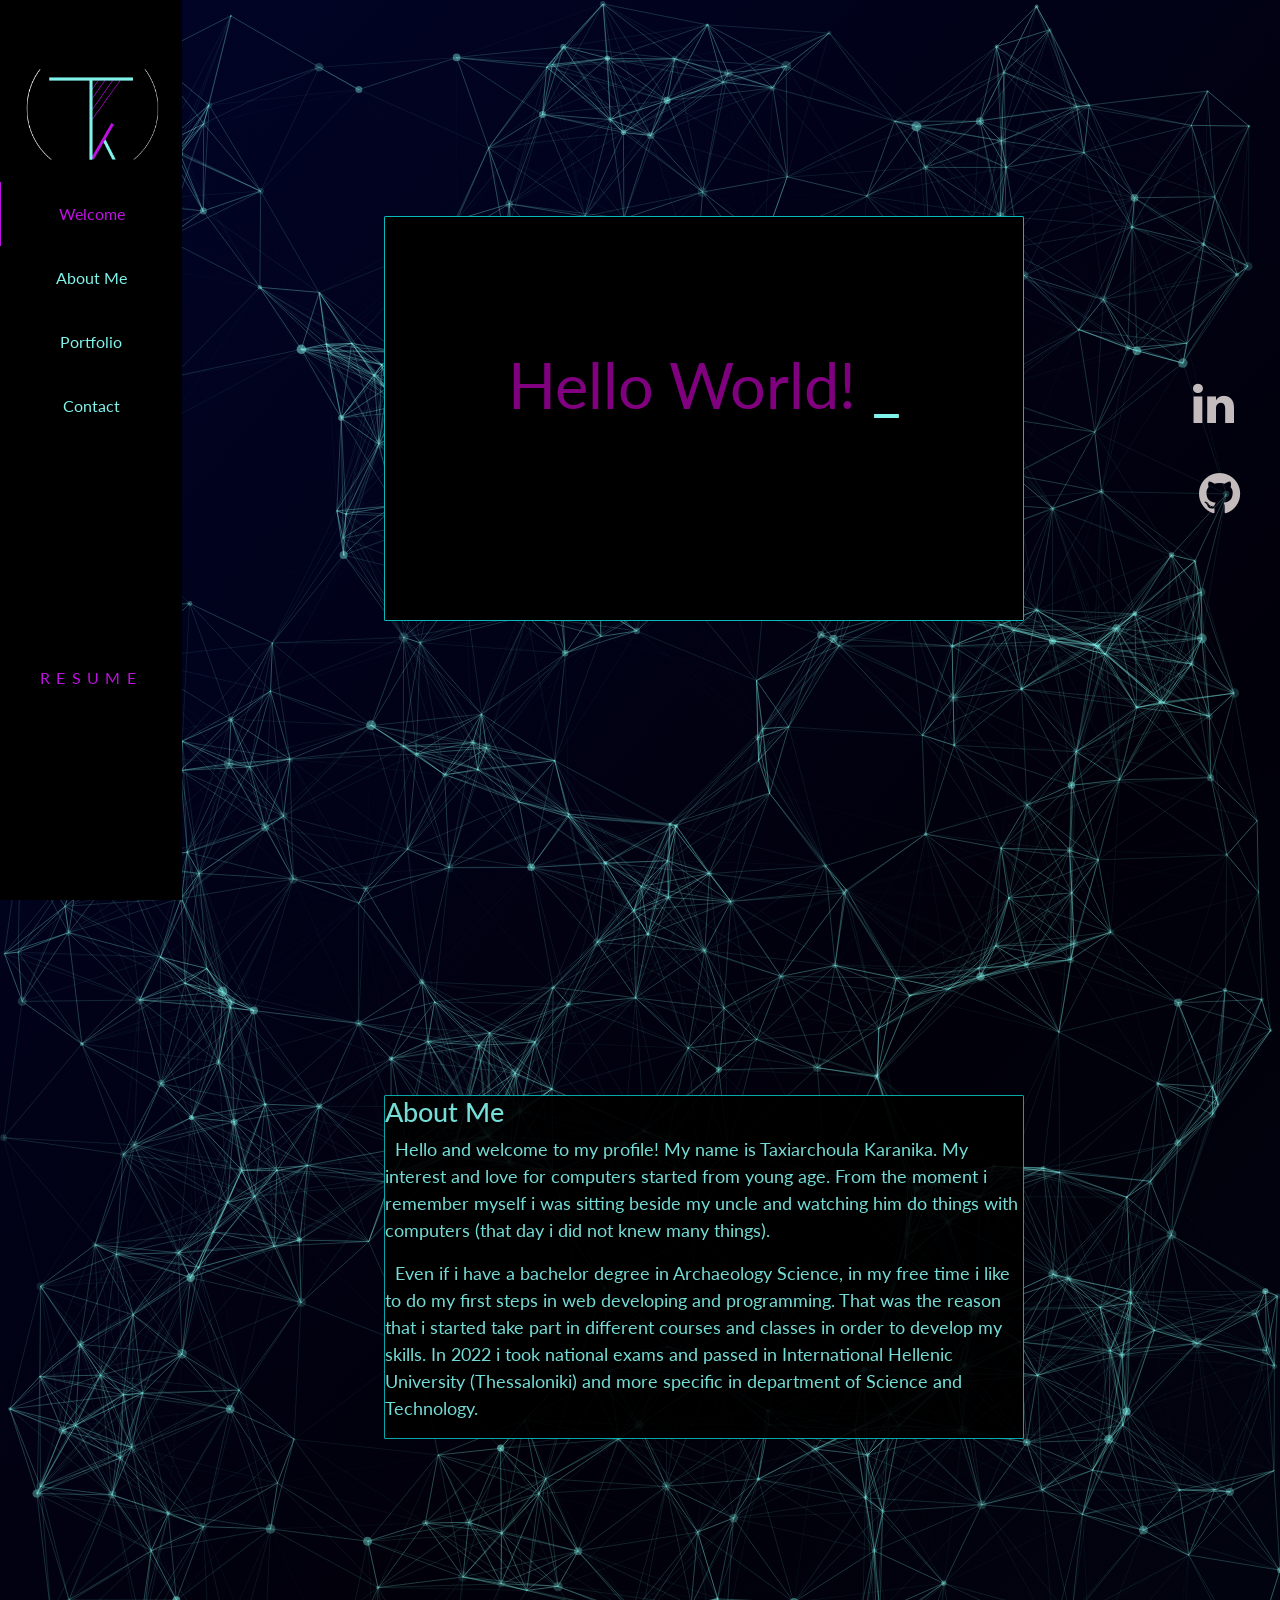
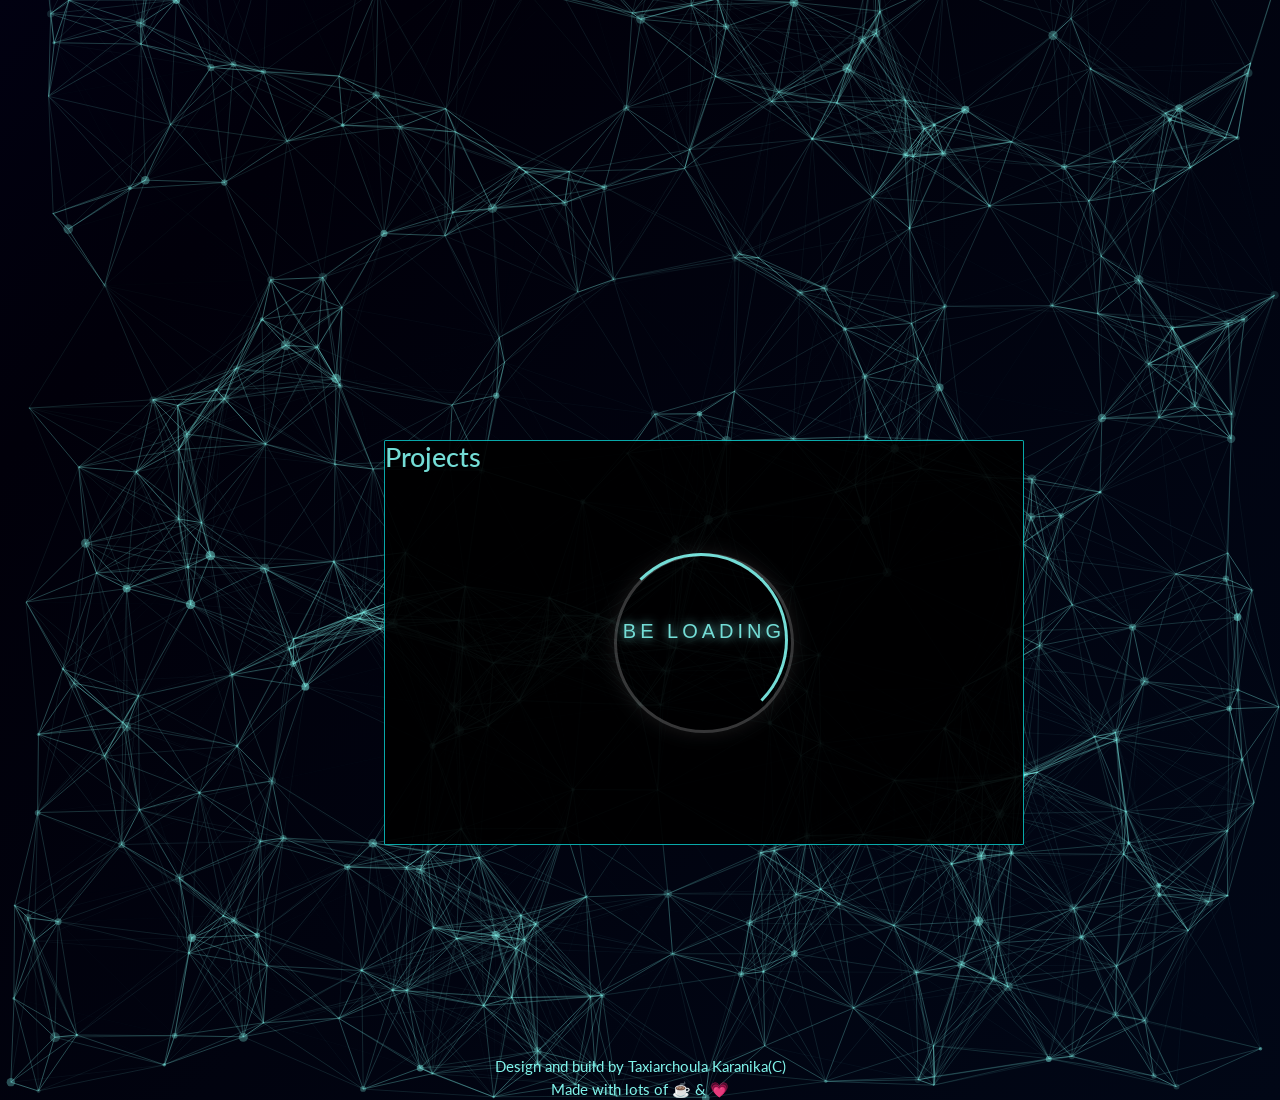
==== index.html @ 93b318d2 "Add files via upload" ====
<!DOCTYPE html>
<html lang="en">
<head>
    <meta charset='utf-8'>
    <meta http-equiv='X-UA-Compatible' content='IE=edge'><!--supporting old legacy browsers -->
    <meta name="description" content="Taxiarchoula Karanika Personal Portofolio">
    <meta name="keywords" content="HTML,CSS,JavaScript">
    <meta name="author" content="Taxiarchoula Karanika">
    <meta name='viewport' content='width=device-width, initial-scale=1, user-scalable=no, shrink-to-fit=no '>

    	<!----======== CSS ======== -->
	<link rel="stylesheet" href="assets/style/main.css" />
	<link rel="stylesheet" href="assets/style/sidebar.css" />
    <link rel="stylesheet" href="assets/style/content.css" />
	<link rel="stylesheet" href="https://cdnjs.cloudflare.com/ajax/libs/font-awesome/4.7.0/css/font-awesome.min.css">

	<!----======== Bootstrap CSS ======== -->
	<link href="https://cdn.jsdelivr.net/npm/bootstrap@5.2.1/dist/css/bootstrap.min.css" rel="stylesheet" integrity="sha384-iYQeCzEYFbKjA/T2uDLTpkwGzCiq6soy8tYaI1GyVh/UjpbCx/TYkiZhlZB6+fzT" crossorigin="anonymous">
    	
	<!----======== jquery ======== -->
	<script src="https://ajax.googleapis.com/ajax/libs/jquery/3.6.0/jquery.min.js"></script>

    <!-- Google fonts-->
    <link href="https://fonts.googleapis.com/css2?family=Lato&display=swap" rel="stylesheet" type="text/css" />
	<!--title -->
	<title>Taxiarchoula Karanika</title>

	<!--logo_favicon -->
	<link rel="shortcut icon" type="image/png" href="images/logo.png" >
	
</head>
<body>
		<!--CSS Spinner-->
            <!--animation bg-->
            <div class="background">
                    <script src="assets\js\pattern.js"></script>
                    <div id="particle-js"></div>
                    <div class="app">
                        <div class="menu-toggle">
                            <div class="hamburger">
                                <span></span>
                            </div>
                        </div>
                    
                        <aside class="sidebar">
                            <a class="navbar-brand" href="#intro" id="logo"><img src="images/logo.png" alt="site-logo" style="width: 150px;"/></a>
                            <a class="navbar-brand" href="#intro" id="mobile_logo"><img src="images/logo.png" alt="site-logo" style="width: 100px;"/></a>

                            <nav class="menu">
                                <a href="#intro" class="menu-item active">Welcome</a>
                                <a href="#AboutMe" class="menu-item">About Me</a>
                                <a href="#Projects" class="menu-item">Portfolio</a>
                                <a href="mailto:taxiarxoula1@yahoo.gr?Subject=Hello" target="_top" class="menu-item">Contact</a>
                                <a  href="https://taxiarchoula.github.io/resume/" class="nav-item-btn" " target="_blank">Resume</a>
                                <!-- social links_mobile -->
                                <div class="section_icons_mobile">
                                    <ul>
                                        <li><a href="https://www.linkedin.com/in/taxiarchoula-karanika"  class="fa fa-linkedin fa_custom fa-2x" target="_blank"></a></li>
                                        <li><a href="https://github.com/Taxiarchoula"  class="fa fa-github fa_custom fa-2x" target="_blank" ></a></li>
                                    </ul>
                                </div>
                    
                            </nav>
                        
                        </aside>
                         <!-- social links -->
                         <div class="section_icons">
                            <ul>
                                <li><a href="https://www.linkedin.com/in/taxiarchoula-karanika"  class="fa fa-linkedin fa_custom fa-2x" target="_blank"></a></li>
                                <li><a href="https://github.com/Taxiarchoula"  class="fa fa-github fa_custom fa-2x" target="_blank" ></a></li>
                            </ul>
                        </div>
                       <!--Button_Back to top-->
                       <button type="button" class="btn btn-floating btn-sm" id="btn-back-to-top" style="color: #BD11E0; background-color: black;">
                            <i class="fa fa-arrow-up"></i>
                        </button>

                    <!-- content -->
                    <main class="content">
                        <div class="flex-container">

                            <!--section Intro-->
                            <section id="intro">
                                    <div class="fixed-center reveal">
                                        <div class='console-container' style="font-size: 7vh; position: relative; top: 30%;">
                                            <span id='text'></span>
                                            <div class='console-underscore' id='console'>&#95;</div>
                                        </div>
                                    </div>
                            </section>

                            <!--section AboutMe-->
                            <section id="AboutMe">
                                    <div class="fixed-center_about_me reveal">
                                        <div class="d-flex h2 text-center" style="color: #80F4EB; font-size: 3vh;"> About Me </div>
                                        <p class="text-justify d-flex" style="position: relative; top: 5%; font-size: 2vh;">&nbsp; Hello and welcome to my profile! My name is Taxiarchoula Karanika.  My interest and love for computers started from young age. From the moment i remember myself i was sitting beside my uncle and watching him do things with computers (that day i did not knew many things).</p> 								
                                        <p class="text-justify d-flex" style="position: relative; top: 10%; font-size: 2vh;">&nbsp;   Even if i have a bachelor degree in Archaeology Science, in my free time i like to do my first steps in web developing and programming. That was the reason that i started take part in different courses and classes in order to develop my skills. 
                                        In 2022 i took national exams and passed in International Hellenic University (Thessaloniki) and more specific in department of Science and Technology. </p>    
                                    </div>
                            </section>

                            <!--section Projects-->
                            <section id="Projects">
                                    <div class="fixed-center_projects reveal">
                                        <div class="d-flex h2 text-center" style="color: #80F4EB; font-size: 3vh;" >Projects</div>
                                            <div class="ring">Be loading</div>
                                    </div>
                            </section>
                    
                            <!-- footer -->
                            <footer class="text-center  "style="color: #80F4EB; position: absolute; bottom: 0%; left: 0%; right: 0%; font-size: 15px; z-index: 9999; " >

                                <!-- Copyright -->
                                    <p class="p-0 mb-0 ">Design and build by Taxiarchoula Karanika(C)</p>
                                    <p class="p-0 mb-0 ">Made with lots of &#9749; & &#128151;</p>
                                     
                            </footer>
                        </div>
                    </main>
            </div>
		<!--Scripts -->
		<script src="https://cdn.jsdelivr.net/npm/bootstrap@5.2.1/dist/js/bootstrap.bundle.min.js" integrity="sha384-u1OknCvxWvY5kfmNBILK2hRnQC3Pr17a+RTT6rIHI7NnikvbZlHgTPOOmMi466C8" crossorigin="anonymous"></script>
		<script type="text/javascript" src="assets\js\particles.min.js"></script>
		<script type="text/javascript" src="assets\js\customBg.js"></script>
		<script type="text/javascript" src="assets\js\preloader.js"></script>
        <script type="text/javascript" src="assets\js\hamburger_menu.js"></script>
        <script type="text/javascript" src="assets\js\text_intro.js"></script>
        <script type="text/javascript" src="assets\js\btn_back_to_top.js"></script>
        <script type="text/javascript" src="assets\js\reveal.js"></script>

</body>
</html>
---- assets/style/main.css ----
@import url("https://fonts.googleapis.com/css2?family=Lato&display=swap");
* {
	margin: 0;
	padding: 0;
	box-sizing: border-box;
	font-family: 'Lato', sans-serif;
  scroll-behavior: smooth;

}
/* background */
.background {
    background: linear-gradient(132deg, #010429, #01000a, #010716);
    animation: Gradient 15s ease infinite;
    position: absolute;
    height: 300%;
    width: 100%;
    overflow: hidden;
    padding:0;
    margin:0px;
  }
@keyframes Gradient {
    0% {
      background-position: 0% 50%;
    }
    50% {
      background-position: 100% 50%;
    }
    100% {
      background-position: 0% 50%;
    }
  }

/* ---- particles.js canva ---- */
canvas{
    position: absolute;
    top: 0px;
    left: 0;
    right: 0;
    bottom: 0px;
    height: 10vh;
    width: 100vh;
}

/* ---- particles.js container ---- */

#particles-js{
    position: absolute;
    width: 100vw;
    height: 100vh;
  }

/* ---- Site preloader---- */
.spinner-wrapper {
    position: absolute;
    background-color: black;
    height: 200px;
    width: 100px;
    z-index: 99999;
  }

  .flex-container {
    display: flex;
    flex-wrap: wrap;
  }
---- assets/style/sidebar.css ----
.app {
	display: flex;
	min-height: 200vh;
}

.menu-toggle {
	display: none;
	position: fixed;
	top: 2rem;
	right: 2rem;
	width: 60px;
	height: 60px;
	border-radius: 99px;
	background-color: #000000;
	cursor: pointer;
	z-index: 99999;
}

.hamburger {
	position: relative;
	top: calc(50% - 2px);
	left: 50%;
	transform: translate(-50%, -50%);
	width: 30px;
}

.hamburger > span,
.hamburger > span::before,
.hamburger > span::after {
  display: block;
  position: absolute;
  width: 100%;
  height: 4px;
  border-radius: 99px;
  background-color: #80F4EB;
  transition-duration: .25s;
}

.hamburger > span::before {
  content: '';
  top: -8px;
}
.hamburger > span::after {
  content: '';
  top: 8px;
}
.menu-toggle.is-active .hamburger > span {
  transform: rotate(45deg);
}
.menu-toggle.is-active .hamburger > span::before {
  top: 0;
  transform: rotate(0deg);
}
.menu-toggle.is-active .hamburger > span::after {
  top: 0;
  transform: rotate(90deg);
}

.sidebar {
	flex: 1 1 0;
	max-width: 300px;
	height: 100vh;
	position: fixed;
	padding: 2rem 1rem;
    z-index: 9999;
	background-color: #000000;
    text-align: center;
}

.sidebar .menu {
	margin: 0 -1rem;
}

.sidebar .menu .menu-item {
    line-height: 2em;
	display: block;
	padding: 1em;
	color: #80F4EB;
	text-decoration: none;
	transition: 0.2s linear;
}

.sidebar .menu .menu-item:hover{
    color: #BD11E0;

}
.sidebar .menu .menu-item.active {
	color: #BD11E0;
	border-left: 1px solid #BD11E0;
}

.nav-item-btn{
    position: relative;
    line-height: 30em;
    font-size: 1em;
    text-transform: uppercase;
    text-decoration: none;
    letter-spacing: 0.4em;
    color:  #BD11E0;
    border: 0px;
    transition: all ease-out 600ms;
    z-index: 99999;
  }
.nav-item-btn:hover{
    background-color: transparent;
    color: #80F4EB;
    transition: all 0.1s ease-out;
  }
  
.section_icons_mobile{
	display: none;
}

#mobile_logo{
	display: none;
}




@media (max-width: 1024px) {
	.sidebar {
		max-width: 270px;
		overflow: scroll;

	}
	.section_icons_mobile{
		display: none;
	}
	#mobile_logo{
		display: none;
	}
}

@media (max-width: 768px) {
	.menu-toggle {
		display: block;
	}
	.sidebar {
		position: fixed;
		top: 0;
		left: -300px;
		width: 60%;
		max-width: 300px;
		transition: 0.2s linear;
		overflow: scroll;

	}
	#mobile_logo{
		display: none;
	}

	.sidebar.is-active {
		left: 0;
	}
    .nav-item-btn{
		position: relative;
		line-height: 20em;
		font-size: 1em;
		text-transform: uppercase;
		text-decoration: none;
		letter-spacing: 0.4em;
		color:  #BD11E0;
		border: 0px;
		transition: all ease-out 600ms;
		z-index: 99999;
	  }
	.nav-item-btn:hover{
		background-color: transparent;
		color: #80F4EB;
		transition: all 0.1s ease-out;
	  }

	.section_icons_mobile{
		line-height: 0em;
		display: inline-block;
		align-items: center;
		position: relative;
		right: 5%;
	  }
	.section_icons_mobile ul{
			align-items: center;
			overflow: hidden;
			list-style: none;
			
	}
	.section_icons_mobile ul li{
			display: inline-block;
			margin: 10px 10px;
			font-size: 25px;
	}
	.fa_custom {
			color: #c4bcbc;
	}
		  
	.fa_custom:hover{
			color: #80F4EB;
	}
	.section_icons_mobile ul li a{
			text-decoration: none;
	}
	
}
@media (max-width: 300px) {
	.menu-toggle {
		display: block;
	}
	.sidebar {
		position: fixed;
		top: 0;
		height: 100vh;
		left: -300px;
		width: 50%;
		max-width: 300px;
		transition: 0.2s linear;
		overflow: scroll;
	}
	#logo {
		display: none;
	}
	#mobile_logo{
		display: block;
	}
	.sidebar.is-active {
		left: 0;
	}
    .nav-item-btn{
		position: relative;
		line-height: 20em;
		font-size: 0.8em;
		text-transform: uppercase;
		text-decoration: none;
		letter-spacing: 0.4em;
		color:  #BD11E0;
		border: 0px;
		transition: all ease-out 600ms;
		z-index: 99999;
	  }
	.nav-item-btn:hover{
		background-color: transparent;
		color: #80F4EB;
		transition: all 0.1s ease-out;
	  }

	.section_icons_mobile{
		line-height: 0em;
		display: inline-block;
		align-items: center;
		position: relative;
		right: 5%;
	  }
	.section_icons_mobile ul{
			align-items: center;
			overflow: hidden;
			list-style: none;
			
	}
	.section_icons_mobile ul li{
			display: inline-block;
			font-size: 15px;
	}
	.fa_custom {
			color: #c4bcbc;
	}
		  
	.fa_custom:hover{
			color: #80F4EB;
	}
	.section_icons_mobile ul li a{
			text-decoration: none;
	}

	
}
---- assets/style/content.css ----
/* CONTENT */
/*************************/
.content {
	flex: 1 1 0;
	padding: 5rem;
}

.content h1 {
	color: #80F4EB;
	font-size: 1.5rem;
	margin-bottom: 1rem;
}

.content p {
	color: #80F4EB;
}

@media (max-width: 1024px) {
	.content{
		padding: 10rem;
	}
}
@media (max-width: 768px) {
    .content {
		padding-top: 15rem;
		padding-left: 5rem;
	}
	
}
/* SECTION */
/*************************/
section {
	width: 50vw;
	height: 80vh;

}
@media (max-width: 500px) {
	section{
		width: 50vw;
		height: 70vh;
	}

}
/* ---- reveal-animation sections---- */
.reveal {
    position: relative;
    transform: translateY(150px);
    opacity: 0;
    transition: 2s all ease;
  }
  
.reveal.active {
    transform: translateY(0);
    opacity: 1;
}

/* SECTION-SOCIAL */
/*************************/
.ico-nav-menu {
	position: absolute;
	width: 10%;
	background: url('https://lh3.googleusercontent.com/13S2jhYYjo5lOwsA2fNIji5TMeeOPWF1tFe-WMi98XPHzEWEPgNS5aGoUQ3Csgq96jaUXr5Rr4g58KnkQUZh-_01atfxj_rHf0ML0apHfsm3w6y4AeTsmDsO734xaAmIQV21TvafhQ=s48-p-k') no-repeat;
	background-size: contain;
  }
  
  .section_icons{
	position: fixed;
	right: 0%;
	top: 30%;
	height: 40vh;
	display: flex;
	align-items: center;
  
  }
  .section_icons ul{
	overflow: hidden;
	padding: 0;
	margin: 0;
	list-style: none;
	
  }
  .section_icons ul li{
	margin: 40px 40px;
	font-size: 24px;
  }
  .section_icons ul li:first-child{
	margin-left: 28%;
  }
  .fa_custom {
	color: #c4bcbc;
  }
  
  .fa_custom:hover{
	color: #80F4EB;
  }
  .section_icons ul li a{
	text-decoration: none;
  }
@media (max-width: 768px) {
    .section_icons{
		display: none;
	}
	.img-fluid{
		display: none;
	}
  }

/* Styling intro */
/*************************/
.fixed-center{
		border-radius: 0.10em;
		border: solid 1px rgba(12, 248, 248, 0.751);
		background-color: transparent;
		background-color: #000000;
		opacity: .9;
		position: absolute;
		background-color: transparent;
		background-color: #000000;
		opacity: .9;
		width: 50%;
		max-width: 300vh;
		height:15%;
		max-height: 500%;
		left: 30%;
		top: 8%;
		animation-name: animate-pop;
  		animation-timing-function: cubic-bezier(.26,.53,.74,1.48);
	
}

@keyframes animate-pop {
	0% {
	  opacity: 0;
	  transform: scale(0.5, 0.5);
	}
		  
	100% {
	  opacity: 1;
	  transform: scale(1, 1);
	}
  }
.console-container {
		display:inline-block;
		text-align:center;
		display:block;
		position:absolute;
		color:#80F4EB;
		margin:auto;
		align-items: center;
}
.console-underscore {
		display:inline-block;
		position:relative;
		align-items: center;
}



/*************************/
/* Styling aboutme */
/*************************/
.fixed-center_about_me {
		border-radius: 0.10em;
		border: solid 1px rgba(12, 248, 248, 0.751);
		background-color: transparent;
		background-color: #000000;
		opacity: .9;
		position: absolute;
		background-color: transparent;
		background-color: #000000;
		opacity: .9;
		width: 50%;
		max-width: 300vh;
		height: 15%;
		max-height: 500%;
		left: 30%;
		top: 35%;
			
}	
@media (max-width: 1414px) {
	.fixed-center_about_me{
		height: fit-content;

	}
}
@media (max-width: 500px) {
	.fixed-center_about_me{
		top: 28%;

	}
}
/*************************/
/* Styling Projects */
/*************************/
.fixed-center_projects{
		border-radius: 0.10em;
		border: solid 1px rgba(12, 248, 248, 0.751);
		background-color: transparent;
		background-color: #000000;
		opacity: .9;
		position: absolute;
		background-color: transparent;
		background-color: #000000;
		opacity: .9;
		width: 50%;
		max-width: 300vh;
		height:15%;
		max-height: 500%;
		left: 30%;
		top: 70%;

}


/*styling loading*/
.ring
{
  position:relative;
  left:50%;
  top: 40%;
  transform:translate(-50%,-50%);
  width:180px;
  height:180px;
  background:transparent;
  border:3px solid #3c3c3c;
  border-radius:50%;
  text-align:center;
  line-height:150px;
  font-family:sans-serif;
  font-size:20px;
  color:#80F4EB;
  letter-spacing: 4px;
  text-transform:uppercase;
  text-shadow:0 0 10px #80F4EB;
  box-shadow:0 0 20px rgba(255,255,255,.1);

}
.ring:before
{
  content:'';
  position:absolute;
  top:-3px;
  left:-3px;
  width:100%;
  height:100%;
  border:3px solid transparent;
  border-top:3px solid #80F4EB;
  border-right:3px solid #80F4EB;
  border-radius:50%;
  animation:animateC 2s linear infinite;
}


@keyframes animateC
{
  0%
  {
    transform:rotate(0deg);
  }
  100%
  {
    transform:rotate(360deg);
  }
}
@keyframes animate
{
  0%
  {
    transform:rotate(45deg);
  }
  100%
  {
    transform:rotate(405deg);
  }
}
	
@media (max-width: 450px) {
	.ring{
		font-size: 2px;
		line-height: 40px;
		width: 100px;
		height: 100px;
	}

}
/*************************/
/* Styling button back to top */
/*************************/
#btn-back-to-top {
	position: fixed;
	z-index: 9999;
	bottom: 20px;
	right: 40px;
	border-radius: 100px;
	display: none;
  }
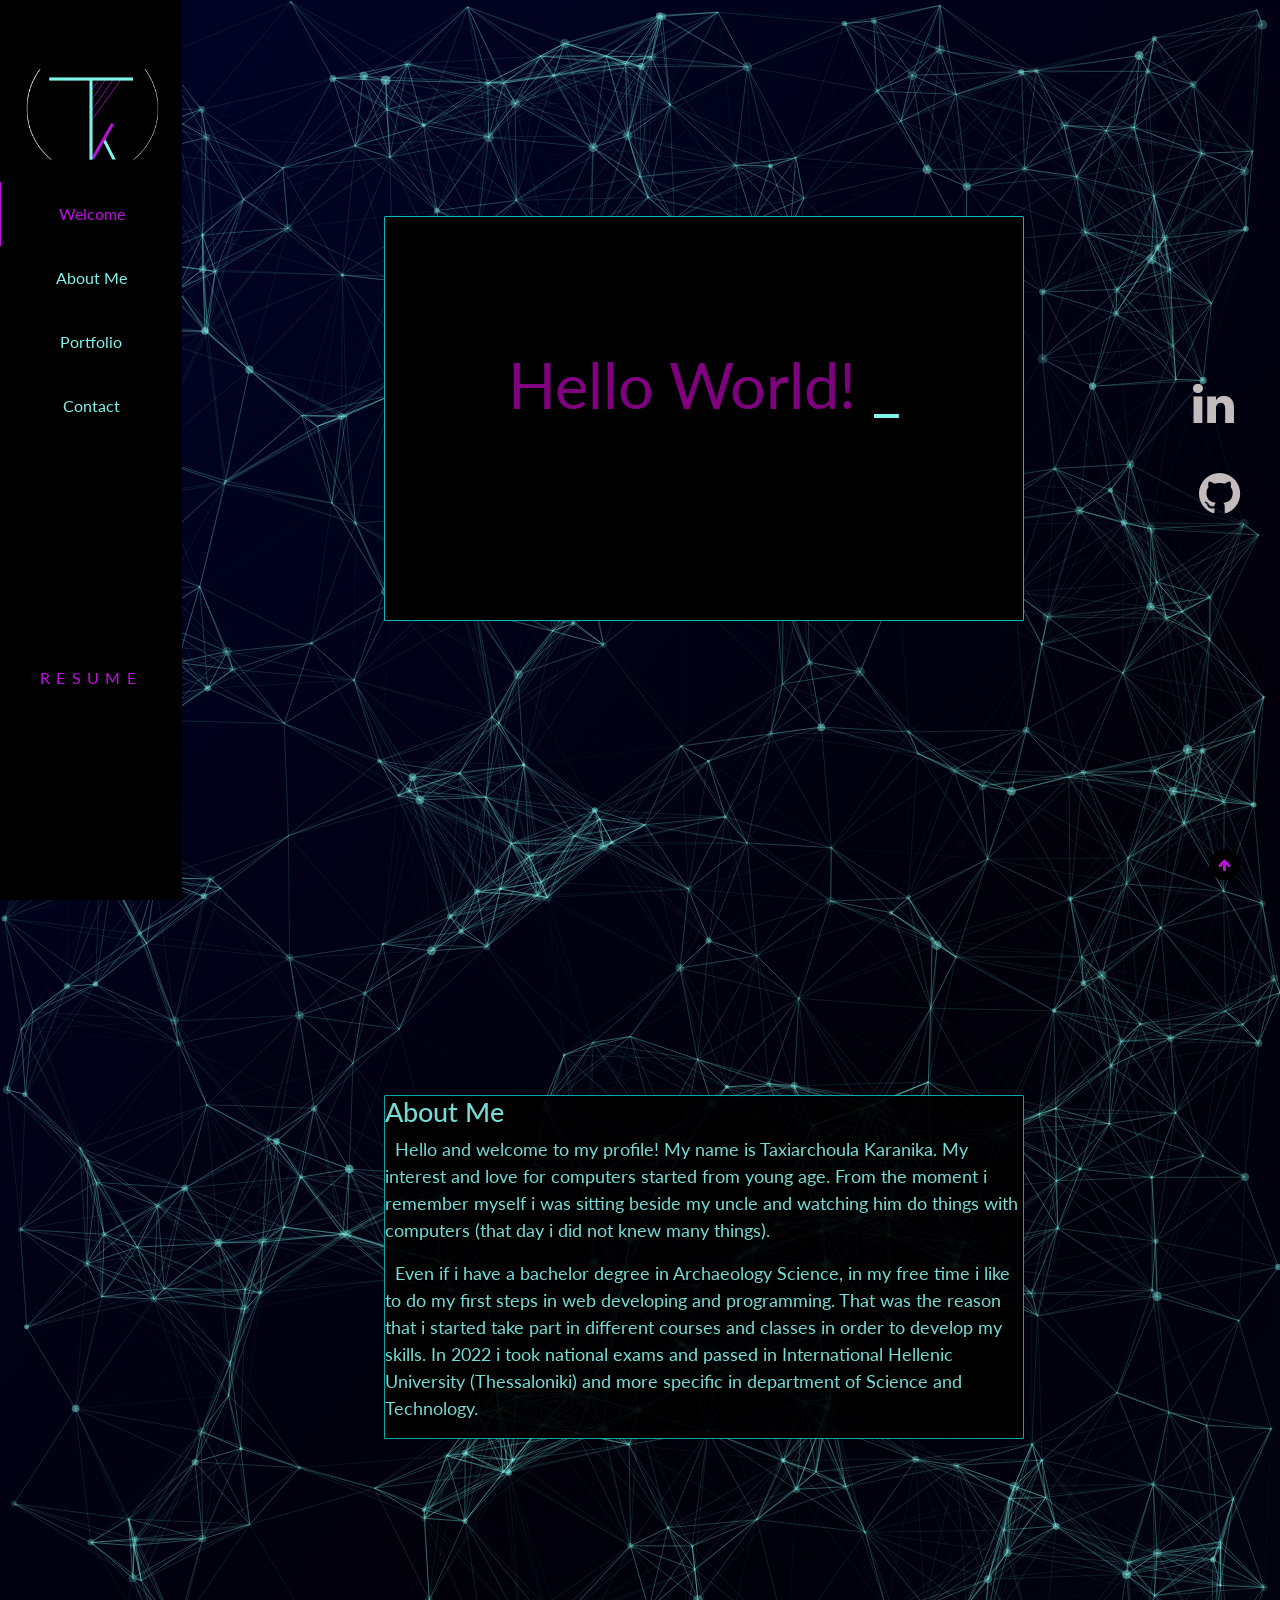
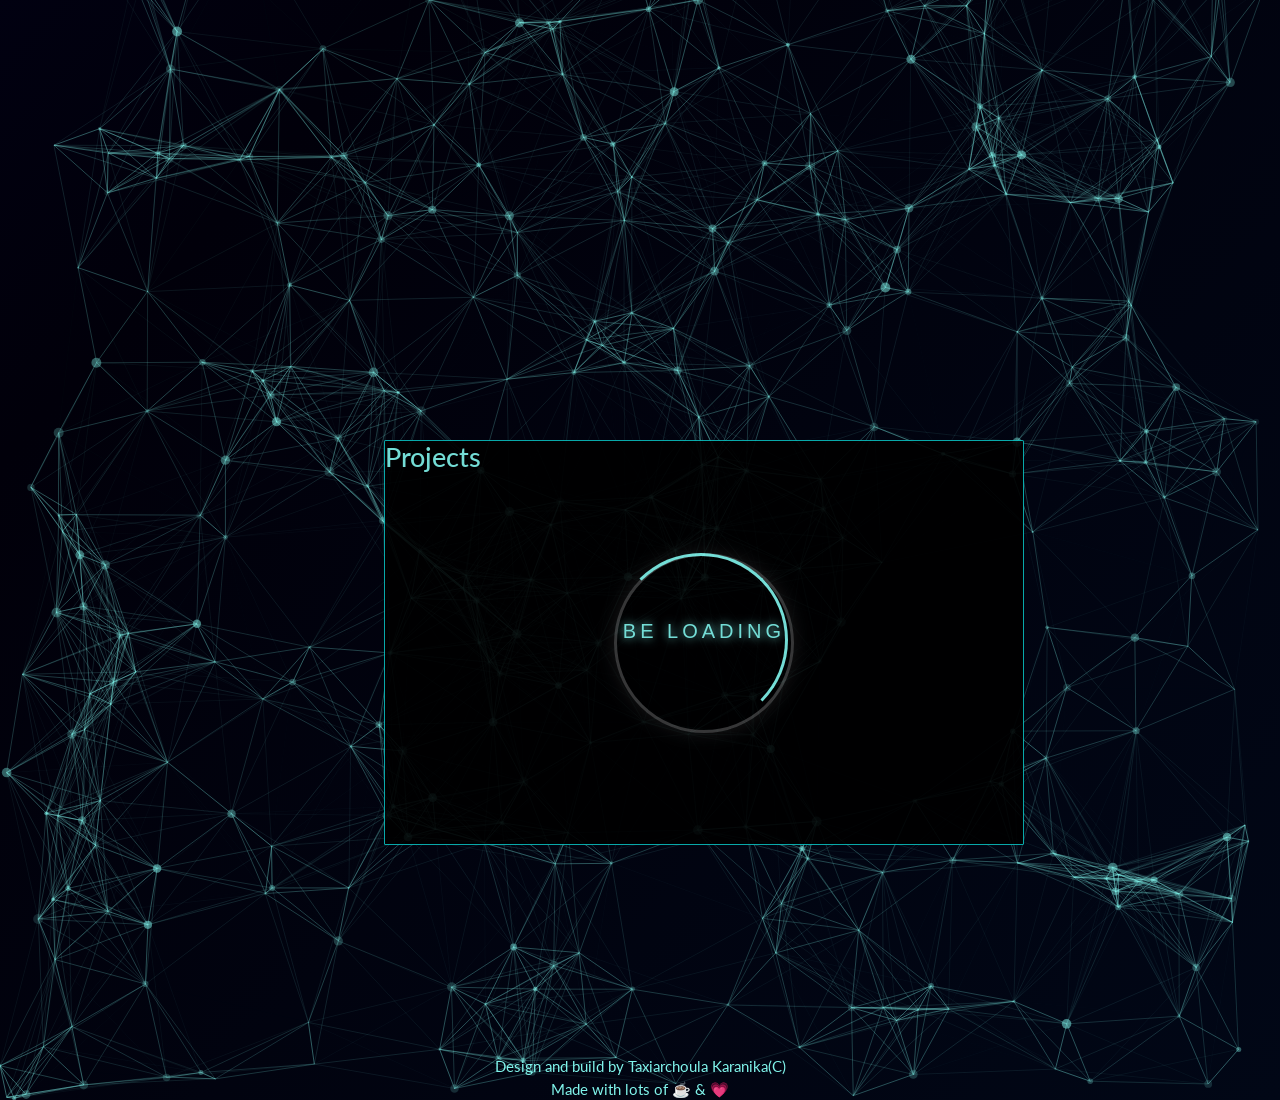
==== commit 7520317f: "Add files via upload" ====
--- a/index.html
+++ b/index.html
@@ -70,14 +70,15 @@
                                 <li><a href="https://github.com/Taxiarchoula"  class="fa fa-github fa_custom fa-2x" target="_blank" ></a></li>
                             </ul>
                         </div>
-                       <!--Button_Back to top-->
-                       <button type="button" class="btn btn-floating btn-sm" id="btn-back-to-top" style="color: #BD11E0; background-color: black;">
-                            <i class="fa fa-arrow-up"></i>
-                        </button>
-
+        
                     <!-- content -->
                     <main class="content">
                         <div class="flex-container">
+
+                            <!--Button_Back to top-->
+                            <button type="button" class="btn btn-floating btn-sm" id="btn-back-to-top" style="color: #BD11E0; background-color: black;">
+                                 <i class="fa fa-arrow-up"></i>
+                            </button>
 
                             <!--section Intro-->
                             <section id="intro">
--- a/assets/style/sidebar.css
+++ b/assets/style/sidebar.css
@@ -13,7 +13,7 @@
 	border-radius: 99px;
 	background-color: #000000;
 	cursor: pointer;
-	z-index: 99999;
+	z-index: 9999999999999999;
 }
 
 .hamburger {
--- a/assets/style/content.css
+++ b/assets/style/content.css
@@ -292,5 +292,4 @@
 	bottom: 20px;
 	right: 40px;
 	border-radius: 100px;
-	display: none;
-  }
+  }
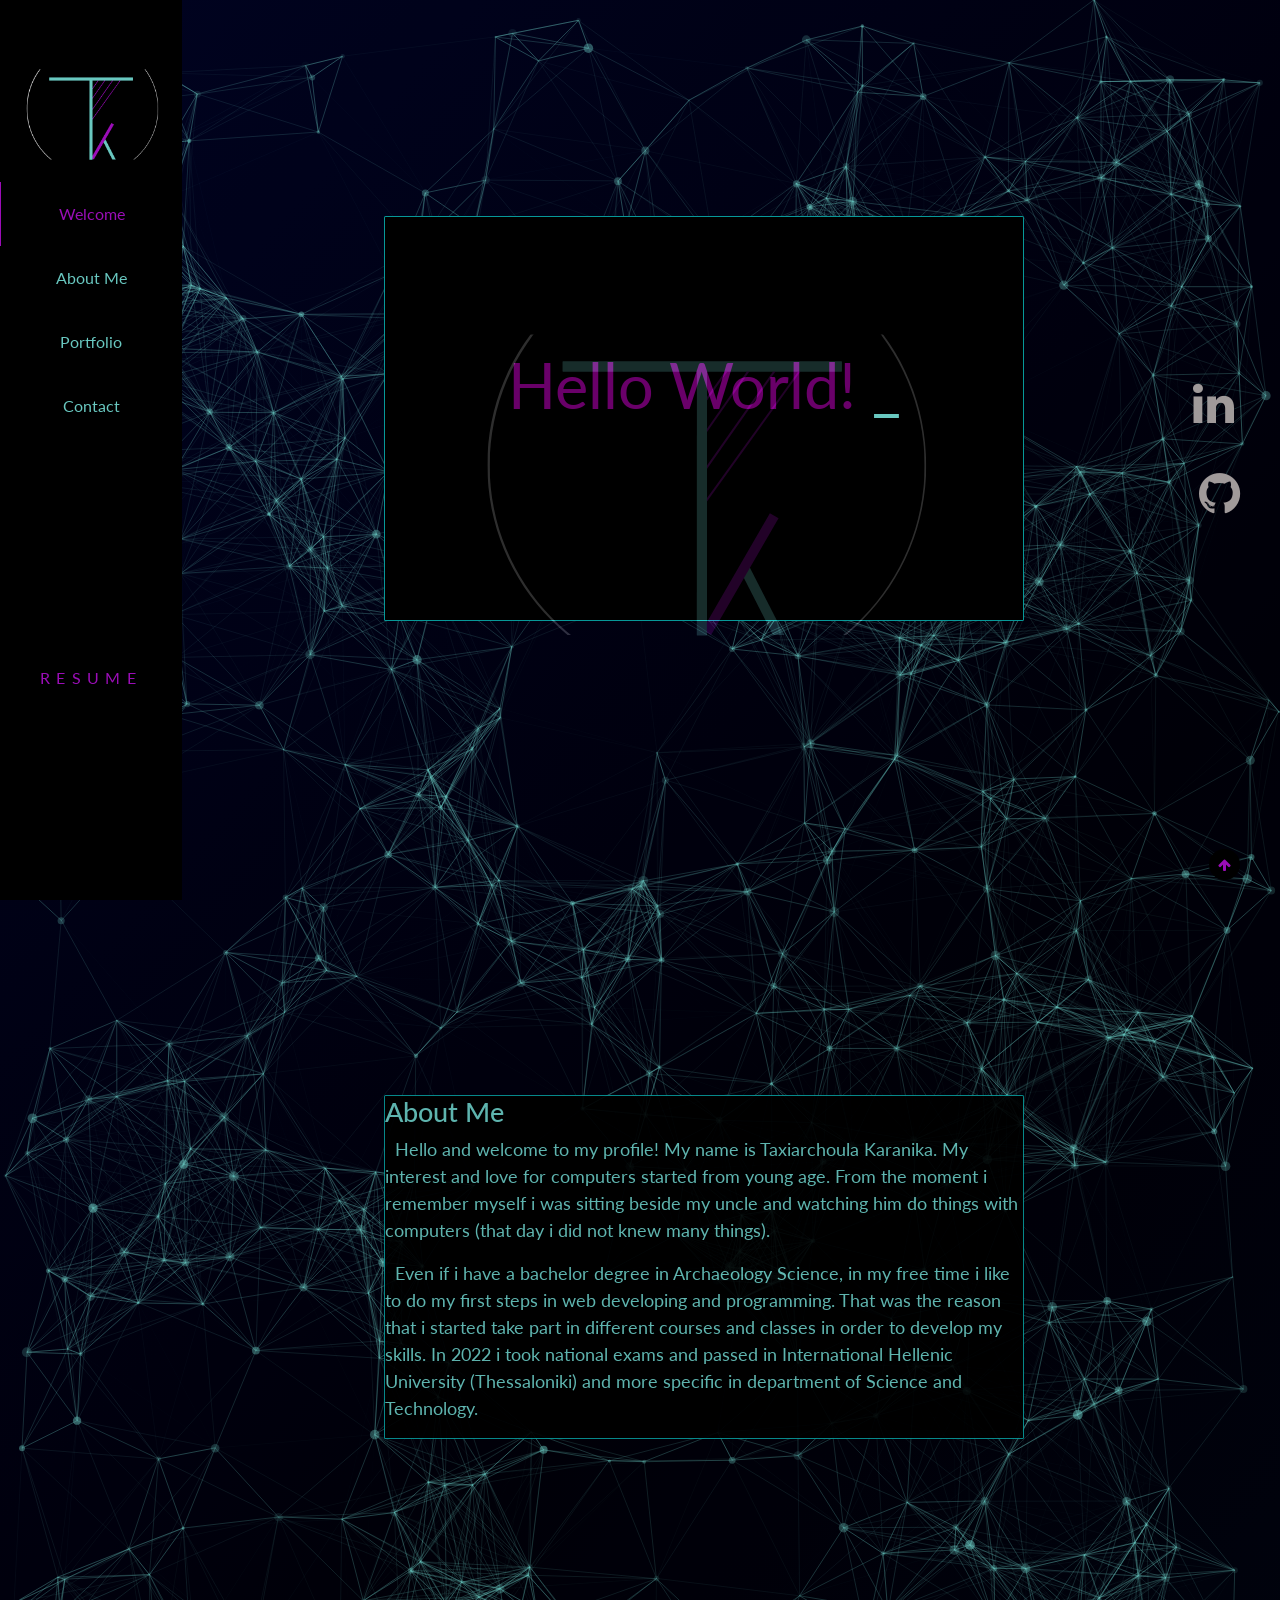
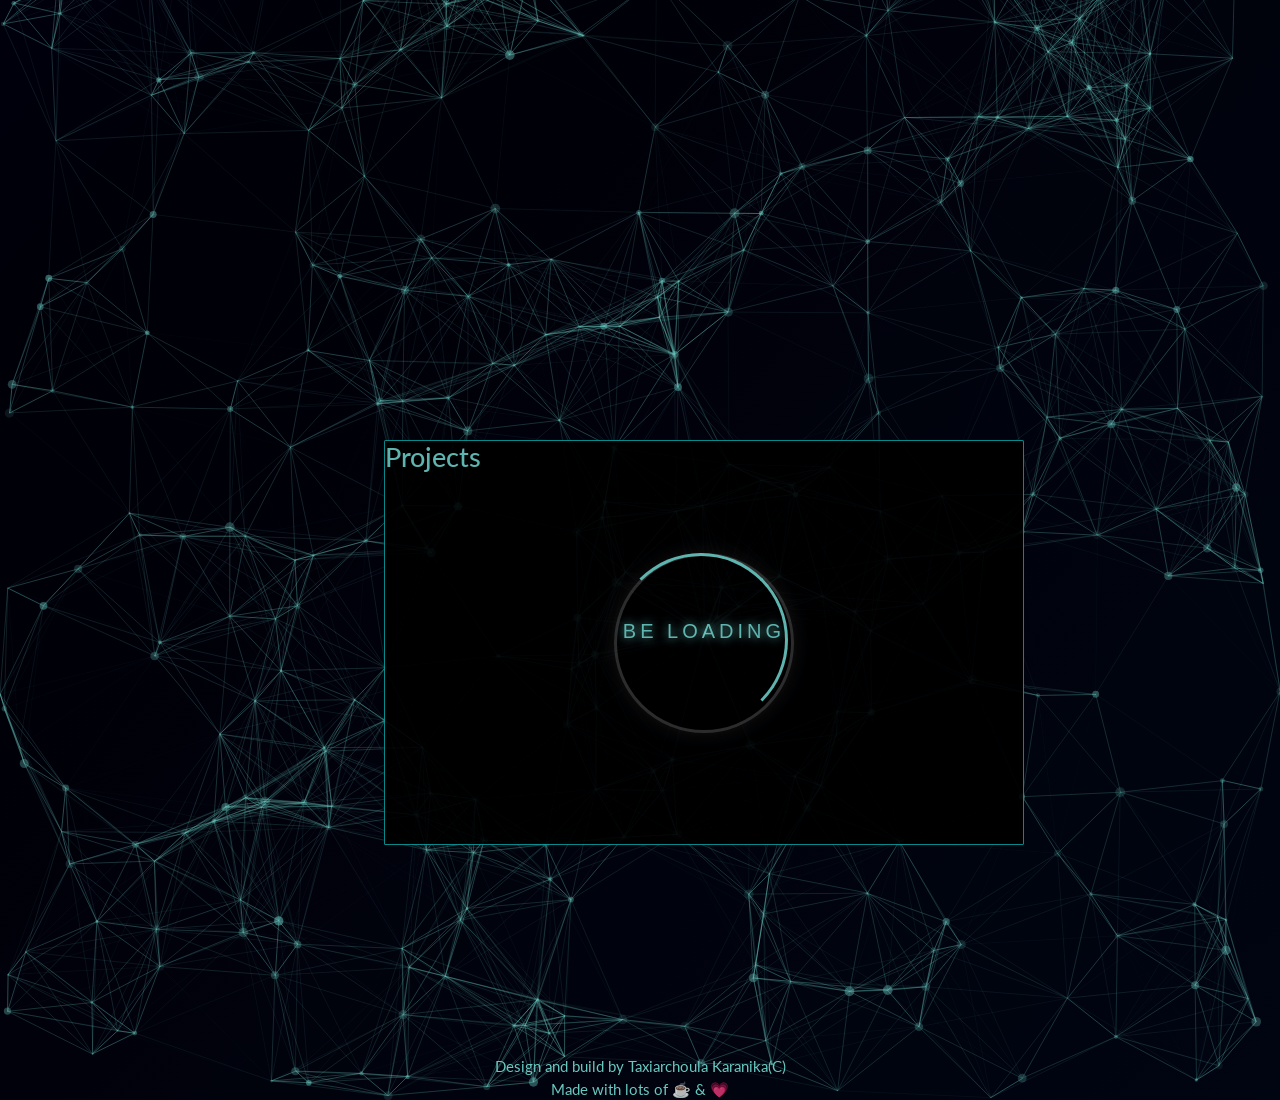
==== commit fffd7fed: "Add files via upload" ====
--- a/index.html
+++ b/index.html
@@ -30,7 +30,15 @@
 	
 </head>
 <body>
-		<!--CSS Spinner-->
+    	<!--CSS Spinner-->
+		<div class="spinner-wrapper">
+			<div class="d-flex justify-content-center">
+				<div class="spinner">
+					<div class="double-bounce1"><img src="images/logo.png" class="logo_preloader"></div>
+					<div class="double-bounce2"><img src="images/logo.png" class="logo_preloader"></div>
+				</div>
+			</div>
+		</div>
             <!--animation bg-->
             <div class="background">
                     <script src="assets\js\pattern.js"></script>
@@ -127,6 +135,7 @@
         <script type="text/javascript" src="assets\js\hamburger_menu.js"></script>
         <script type="text/javascript" src="assets\js\text_intro.js"></script>
         <script type="text/javascript" src="assets\js\btn_back_to_top.js"></script>
+        <script type="text/javascript" src="assets\js\load_top_page.js"></script>
         <script type="text/javascript" src="assets\js\reveal.js"></script>
 
 </body>
--- a/assets/style/main.css
+++ b/assets/style/main.css
@@ -53,9 +53,9 @@
 .spinner-wrapper {
     position: absolute;
     background-color: black;
-    height: 200px;
-    width: 100px;
-    z-index: 99999;
+    height: 300%;
+    width: 100%;
+    z-index: 9999999999999999999;
   }
 
   .flex-container {
@@ -63,3 +63,82 @@
     flex-wrap: wrap;
   }
 
+
+.spinner {
+  width: 400px;
+  height: 400px;
+
+  position: absolute;
+  top: 10%;
+  left: 40%;
+  right: 0%;
+  bottom: 0%;
+}
+
+.double-bounce1, .double-bounce2 {
+  width: 150%;
+  height: 150%;
+  border-radius: 50%;
+  opacity: 0.9;
+  position: absolute;
+  top: -15%;
+  left: -15%;
+  
+  -webkit-animation: sk-bounce 20s infinite ease-in-out;
+  animation: sk-bounce 10s infinite ease-in-out;
+}
+
+.double-bounce2 {
+  -webkit-animation-delay: -1.0s;
+  animation-delay: -0.2s;
+}
+
+@-webkit-keyframes sk-bounce {
+  0%, 100% { -webkit-transform: scale(0.0) }
+  50% { -webkit-transform: scale(1.0) }
+}
+
+@keyframes sk-bounce {
+  0%, 100% { 
+    transform: scale(0.0);
+    -webkit-transform: scale(0.0);
+  } 50% { 
+    transform: scale(1.0);
+    -webkit-transform: scale(1.0);
+  }
+}
+
+
+@media (max-width: 768px) {
+  .spinner {
+    display: none;
+  }
+  
+.double-bounce1, .double-bounce2 {
+  display: none;
+  
+  -webkit-animation: sk-bounce 20s infinite ease-in-out;
+  animation: sk-bounce 10s infinite ease-in-out;
+}
+
+.double-bounce2 {
+  -webkit-animation-delay: -1.0s;
+  animation-delay: -0.2s;
+}
+
+@-webkit-keyframes sk-bounce {
+  0%, 100% { -webkit-transform: scale(0.0) }
+  50% { -webkit-transform: scale(1.0) }
+}
+
+@keyframes sk-bounce {
+  0%, 100% { 
+    transform: scale(0.0);
+    -webkit-transform: scale(0.0);
+  } 50% { 
+    transform: scale(1.0);
+    -webkit-transform: scale(1.0);
+  }
+}
+
+}
--- a/assets/style/content.css
+++ b/assets/style/content.css
@@ -288,7 +288,7 @@
 /*************************/
 #btn-back-to-top {
 	position: fixed;
-	z-index: 9999;
+	z-index: 999999;
 	bottom: 20px;
 	right: 40px;
 	border-radius: 100px;
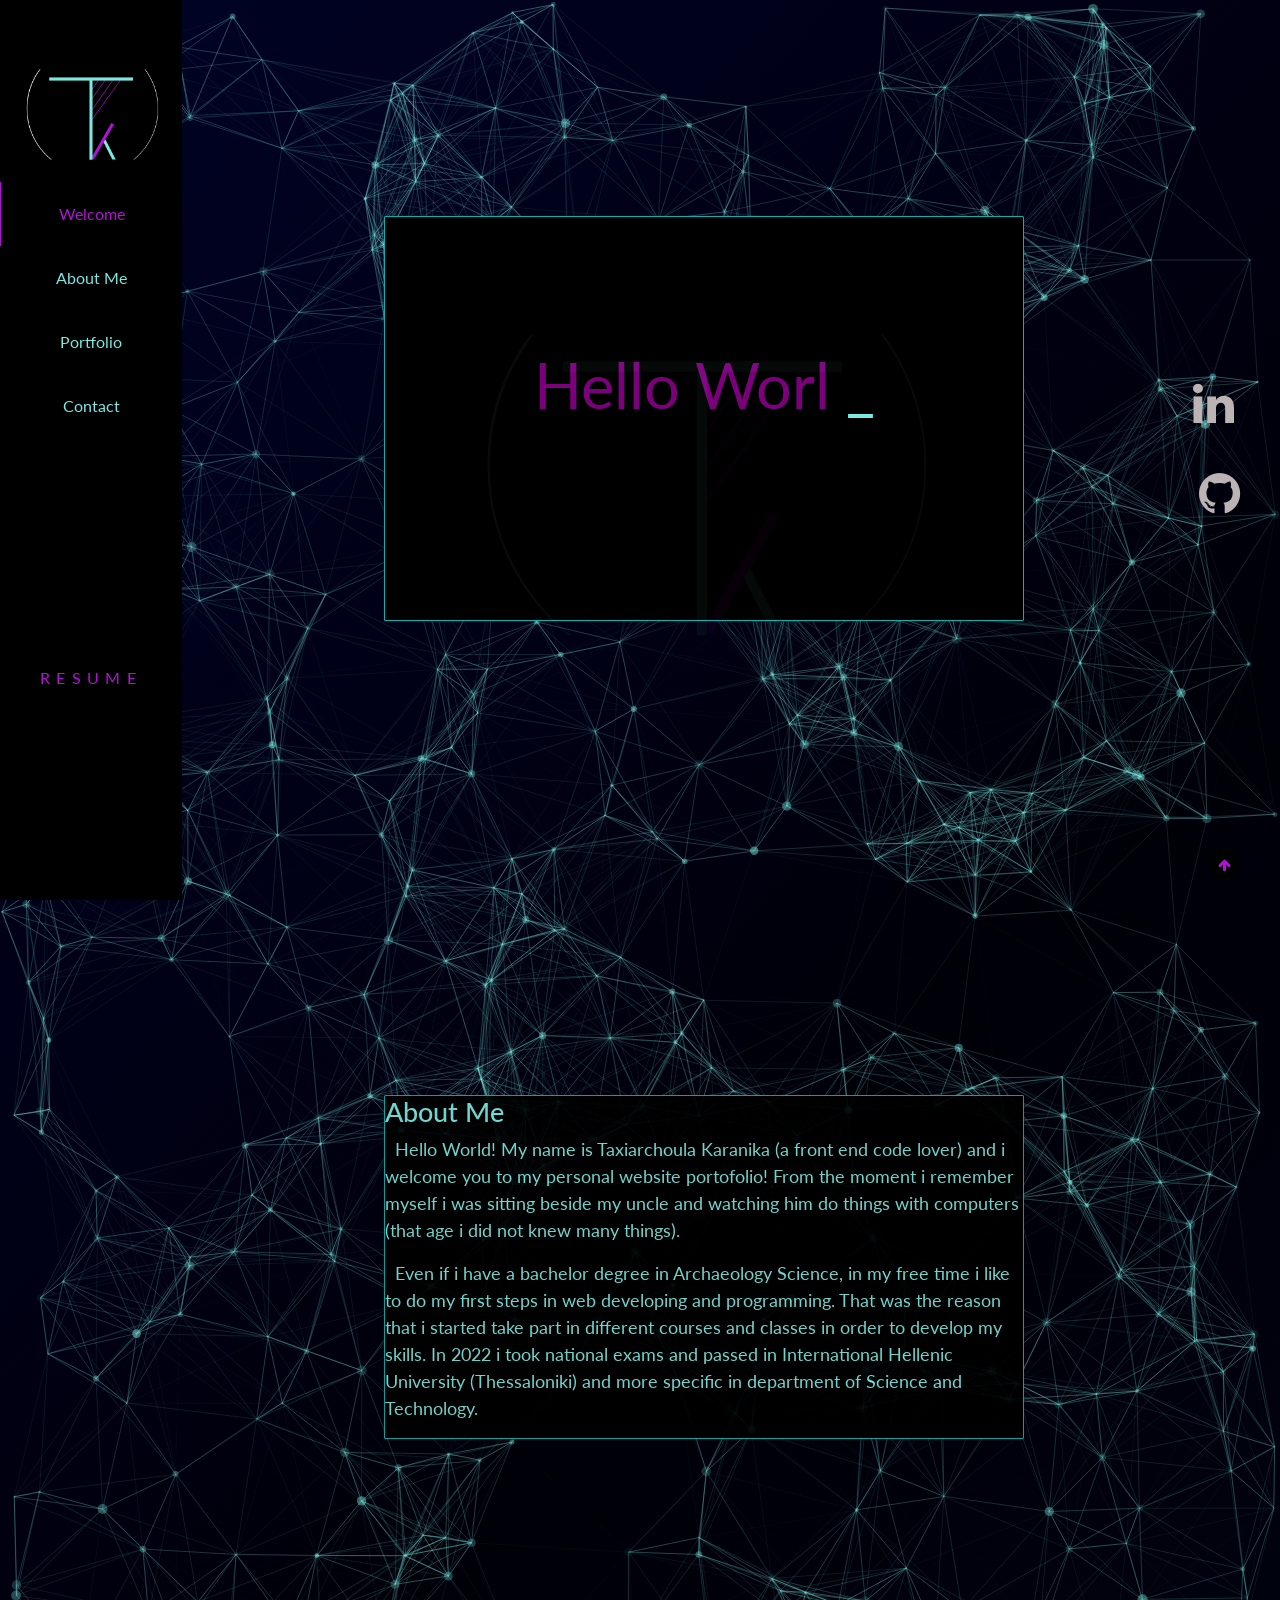
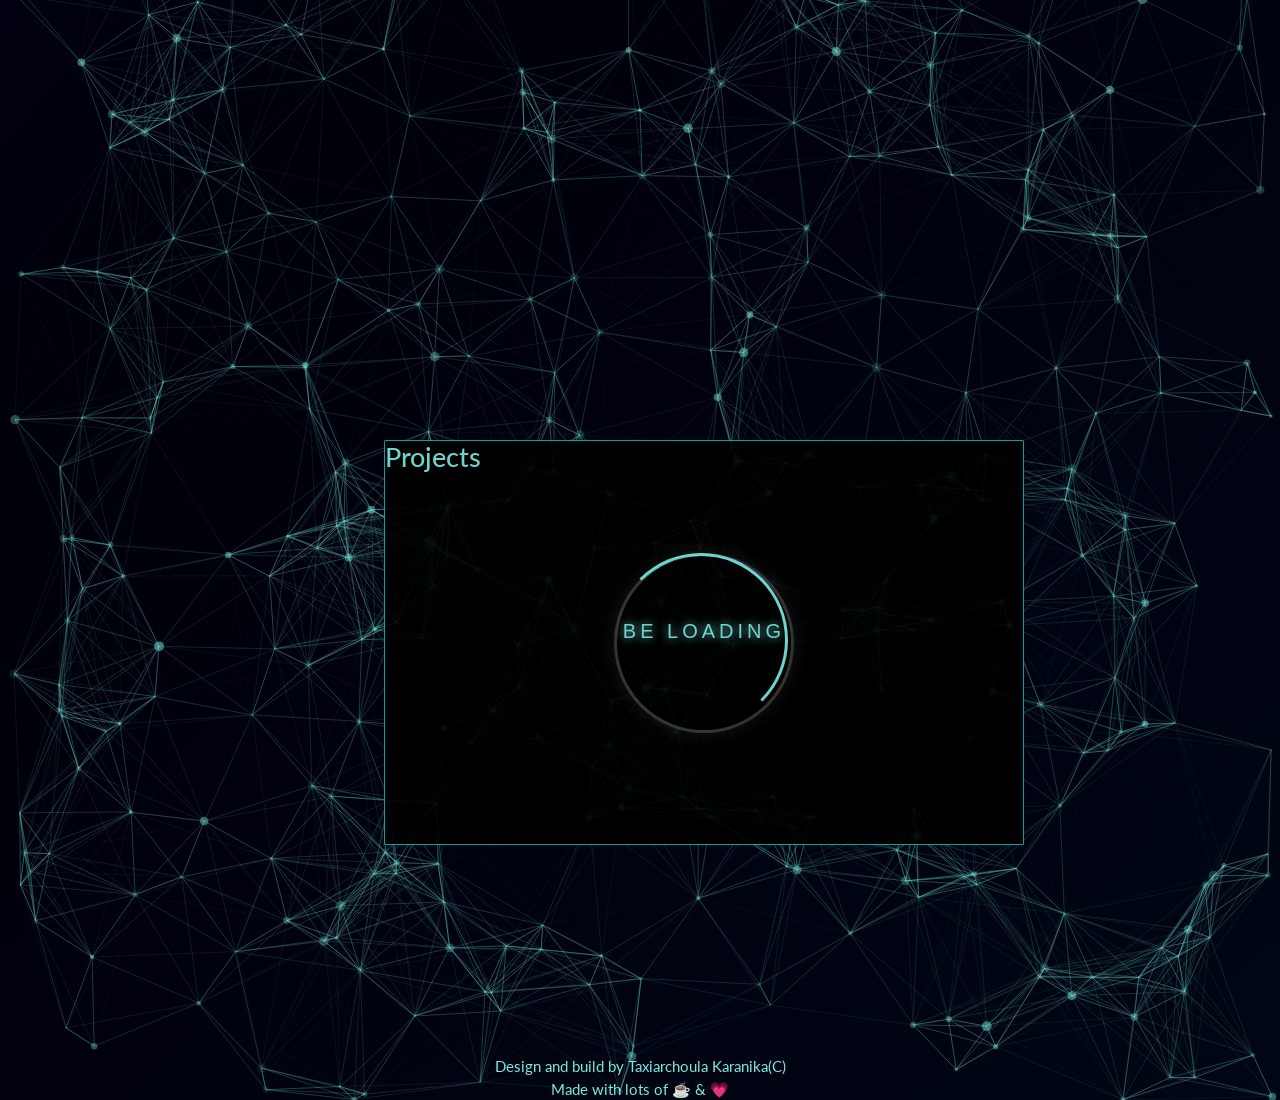
==== commit 4d8d5694: "Add files via upload" ====
--- a/index.html
+++ b/index.html
@@ -102,7 +102,7 @@
                             <section id="AboutMe">
                                     <div class="fixed-center_about_me reveal">
                                         <div class="d-flex h2 text-center" style="color: #80F4EB; font-size: 3vh;"> About Me </div>
-                                        <p class="text-justify d-flex" style="position: relative; top: 5%; font-size: 2vh;">&nbsp; Hello and welcome to my profile! My name is Taxiarchoula Karanika.  My interest and love for computers started from young age. From the moment i remember myself i was sitting beside my uncle and watching him do things with computers (that day i did not knew many things).</p> 								
+                                        <p class="text-justify d-flex" style="position: relative; top: 5%; font-size: 2vh;">&nbsp; Hello World! My name is Taxiarchoula Karanika (a front end code lover) and i welcome you to my personal website portofolio! From the moment i remember myself i was sitting beside my uncle and watching him do things with computers (that age i did not knew many things).</p> 								
                                         <p class="text-justify d-flex" style="position: relative; top: 10%; font-size: 2vh;">&nbsp;   Even if i have a bachelor degree in Archaeology Science, in my free time i like to do my first steps in web developing and programming. That was the reason that i started take part in different courses and classes in order to develop my skills. 
                                         In 2022 i took national exams and passed in International Hellenic University (Thessaloniki) and more specific in department of Science and Technology. </p>    
                                     </div>
--- a/assets/style/main.css
+++ b/assets/style/main.css
@@ -142,3 +142,26 @@
 }
 
 }
+
+/* ---- scrollbar ---- */
+::-webkit-scrollbar {
+  width: 2px;
+  background-color: black;
+}
+
+/* Track */
+::-webkit-scrollbar-track {
+  box-shadow: inset 0 0 2px rgb(0, 0, 0); 
+  border-radius: 10px;
+}
+ 
+/* Handle */
+::-webkit-scrollbar-thumb {
+  background: #BD11E0; 
+  border-radius: 10px;
+}
+
+/* Handle on hover */
+::-webkit-scrollbar-thumb:hover {
+  background: #BD11E0;; 
+}
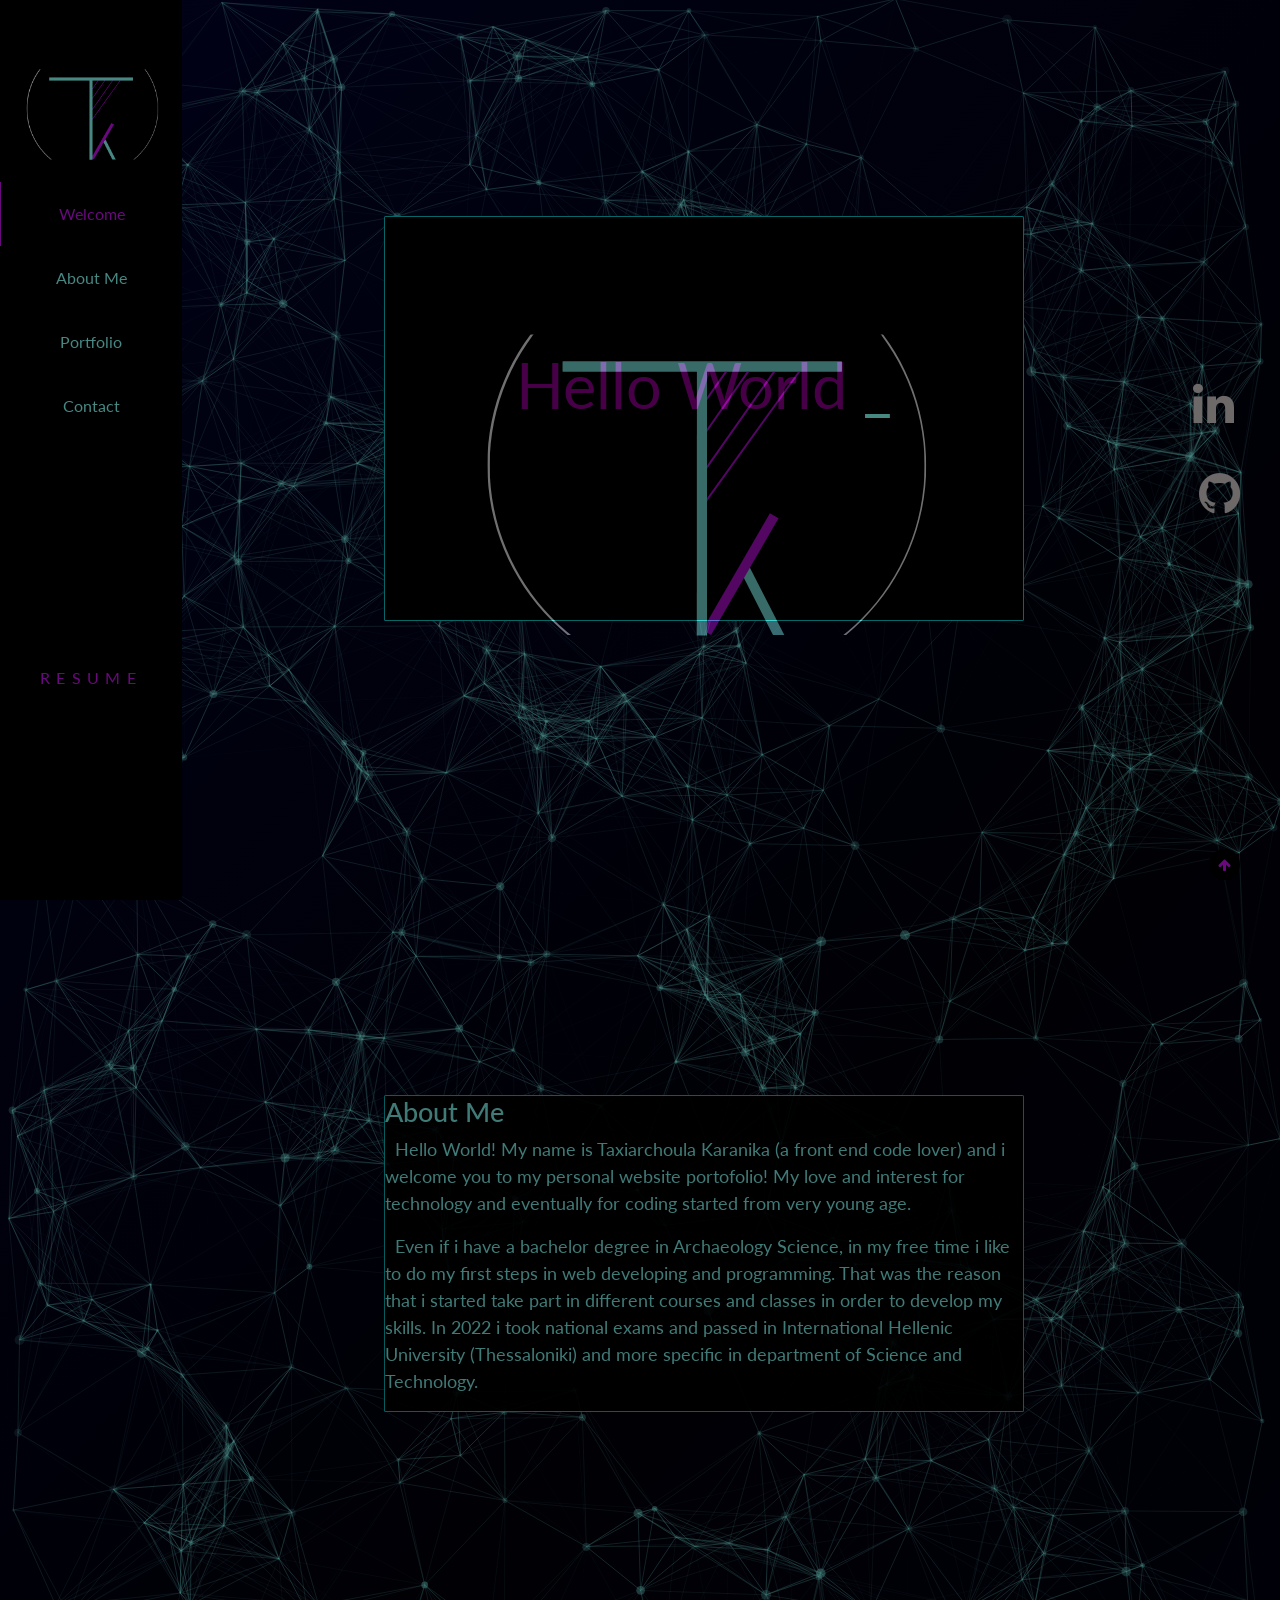
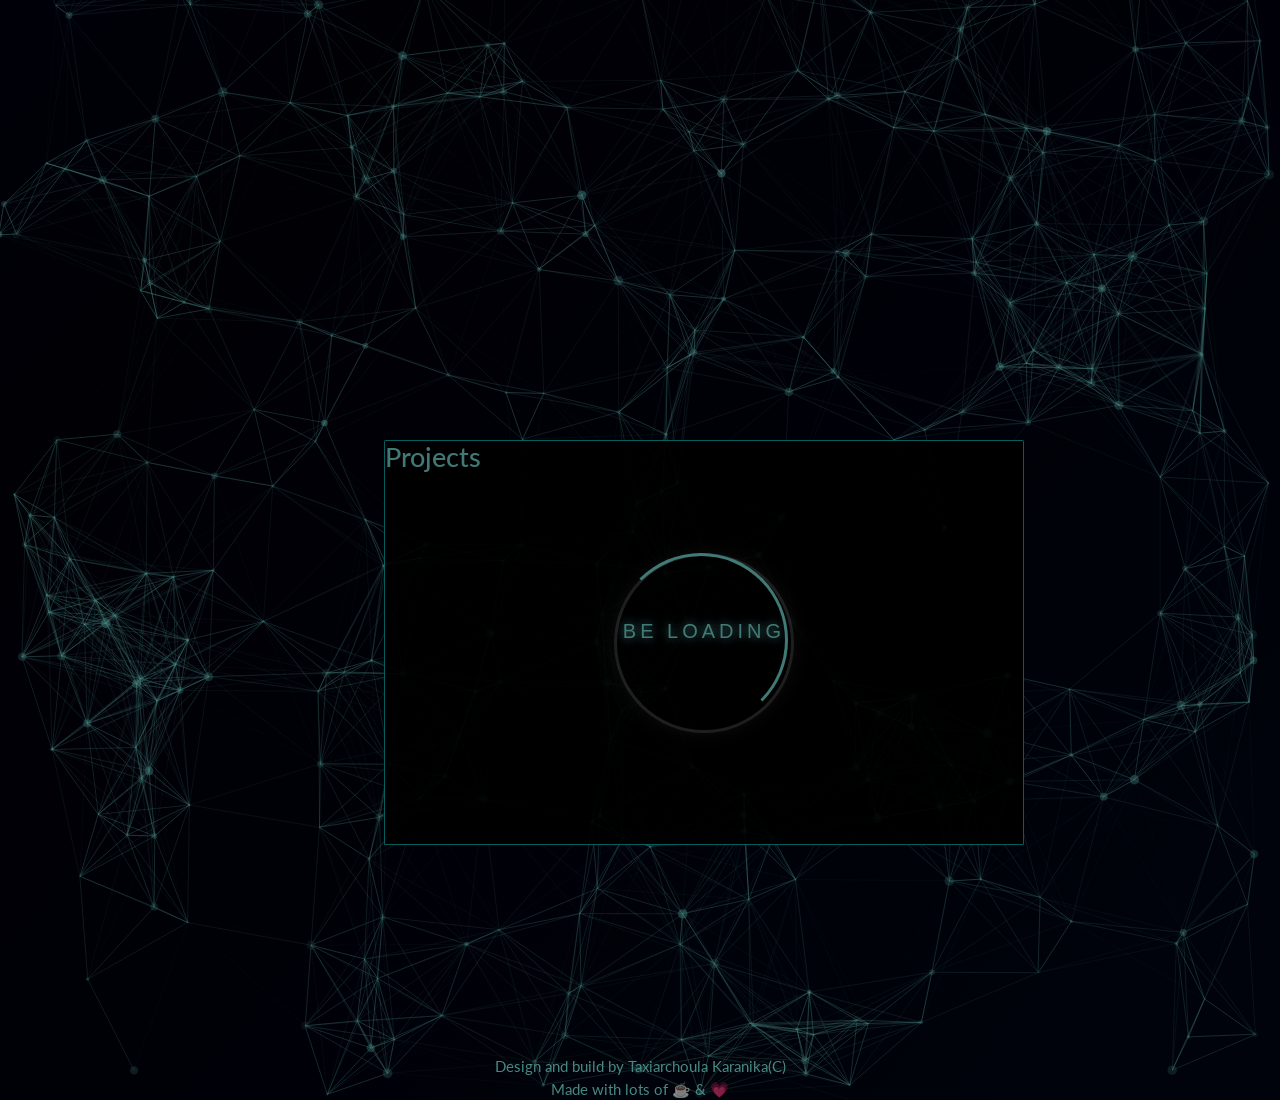
==== commit ad746521: "Add files via upload" ====
--- a/index.html
+++ b/index.html
@@ -102,7 +102,7 @@
                             <section id="AboutMe">
                                     <div class="fixed-center_about_me reveal">
                                         <div class="d-flex h2 text-center" style="color: #80F4EB; font-size: 3vh;"> About Me </div>
-                                        <p class="text-justify d-flex" style="position: relative; top: 5%; font-size: 2vh;">&nbsp; Hello World! My name is Taxiarchoula Karanika (a front end code lover) and i welcome you to my personal website portofolio! From the moment i remember myself i was sitting beside my uncle and watching him do things with computers (that age i did not knew many things).</p> 								
+                                        <p class="text-justify d-flex" style="position: relative; top: 5%; font-size: 2vh;">&nbsp; Hello World! My name is Taxiarchoula Karanika (a front end code lover) and i welcome you to my personal website portofolio! My love and interest for technology and eventually for coding started from very young age. </p> 								
                                         <p class="text-justify d-flex" style="position: relative; top: 10%; font-size: 2vh;">&nbsp;   Even if i have a bachelor degree in Archaeology Science, in my free time i like to do my first steps in web developing and programming. That was the reason that i started take part in different courses and classes in order to develop my skills. 
                                         In 2022 i took national exams and passed in International Hellenic University (Thessaloniki) and more specific in department of Science and Technology. </p>    
                                     </div>
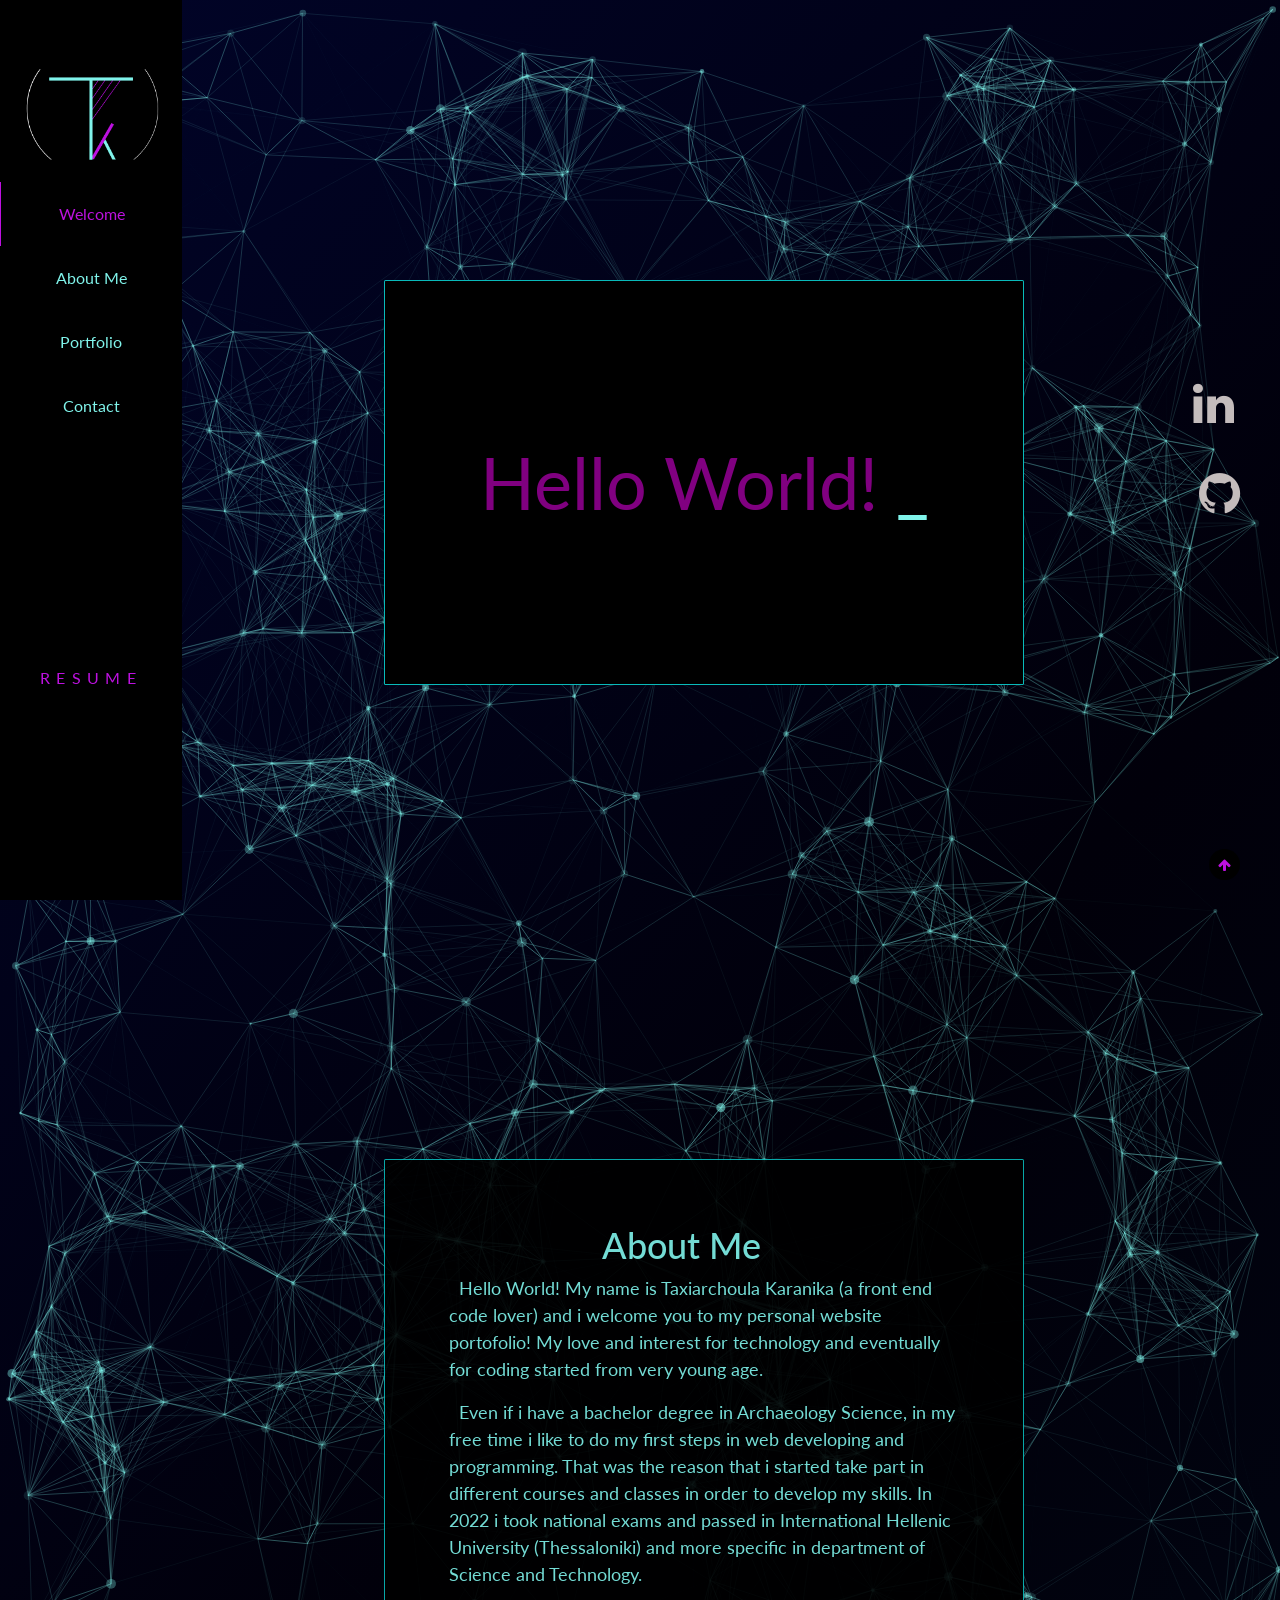
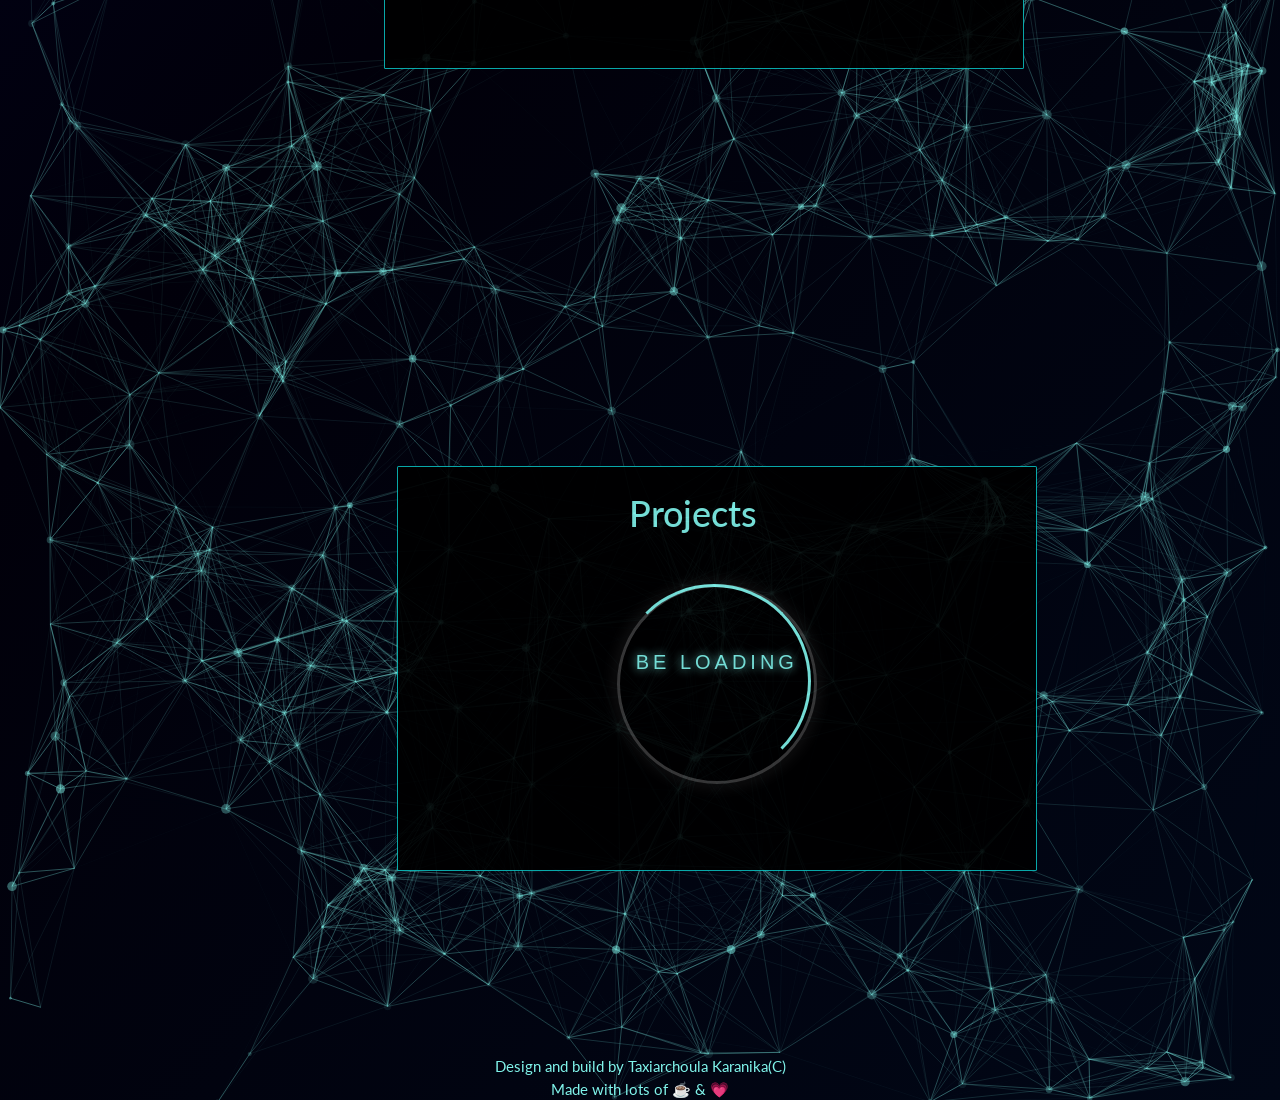
==== commit e680dcee: "Add files via upload" ====
--- a/index.html
+++ b/index.html
@@ -32,12 +32,15 @@
 <body>
     	<!--CSS Spinner-->
 		<div class="spinner-wrapper">
-			<div class="d-flex justify-content-center">
-				<div class="spinner">
-					<div class="double-bounce1"><img src="images/logo.png" class="logo_preloader"></div>
-					<div class="double-bounce2"><img src="images/logo.png" class="logo_preloader"></div>
-				</div>
-			</div>
+            <div class="waviy">
+                <span style="--i:1">L</span>
+                <span style="--i:2"><img src="images/transparent_logo.png" style="width: 13vw;"></span>
+                <span style="--i:3">a</span>
+                <span style="--i:4">d</span>
+                <span style="--i:5">i</span>
+                <span style="--i:6">n</span>
+                <span style="--i:7">g</span>
+               </div>
 		</div>
             <!--animation bg-->
             <div class="background">
@@ -91,7 +94,7 @@
                             <!--section Intro-->
                             <section id="intro">
                                     <div class="fixed-center reveal">
-                                        <div class='console-container' style="font-size: 7vh; position: relative; top: 30%;">
+                                        <div class='console-container' style="font-size: 8vh; position: relative; top: 30%;">
                                             <span id='text'></span>
                                             <div class='console-underscore' id='console'>&#95;</div>
                                         </div>
@@ -101,17 +104,17 @@
                             <!--section AboutMe-->
                             <section id="AboutMe">
                                     <div class="fixed-center_about_me reveal">
-                                        <div class="d-flex h2 text-center" style="color: #80F4EB; font-size: 3vh;"> About Me </div>
+                                        <h2 class="d-flex  text-center" style="color: #80F4EB; font-size: 4vh; position: relative; left: 30%;"> About Me </h2>
                                         <p class="text-justify d-flex" style="position: relative; top: 5%; font-size: 2vh;">&nbsp; Hello World! My name is Taxiarchoula Karanika (a front end code lover) and i welcome you to my personal website portofolio! My love and interest for technology and eventually for coding started from very young age. </p> 								
                                         <p class="text-justify d-flex" style="position: relative; top: 10%; font-size: 2vh;">&nbsp;   Even if i have a bachelor degree in Archaeology Science, in my free time i like to do my first steps in web developing and programming. That was the reason that i started take part in different courses and classes in order to develop my skills. 
                                         In 2022 i took national exams and passed in International Hellenic University (Thessaloniki) and more specific in department of Science and Technology. </p>    
-                                    </div>
+                                        </div>
                             </section>
 
                             <!--section Projects-->
                             <section id="Projects">
                                     <div class="fixed-center_projects reveal">
-                                        <div class="d-flex h2 text-center" style="color: #80F4EB; font-size: 3vh;" >Projects</div>
+                                        <h2 class="d-flex  text-center" style="color: #80F4EB; font-size: 4vh; position: relative; left: 35%;" >   Projects  </h2>
                                             <div class="ring">Be loading</div>
                                     </div>
                             </section>
--- a/assets/style/main.css
+++ b/assets/style/main.css
@@ -53,95 +53,32 @@
 .spinner-wrapper {
     position: absolute;
     background-color: black;
+    display: flex;
+    justify-content: center;
+    align-items: top;
     height: 300%;
     width: 100%;
-    z-index: 9999999999999999999;
+    z-index: 999999999999999999999;
   }
 
-  .flex-container {
-    display: flex;
-    flex-wrap: wrap;
+  .waviy {
+    position: relative;
   }
-
-
-.spinner {
-  width: 400px;
-  height: 400px;
-
-  position: absolute;
-  top: 10%;
-  left: 40%;
-  right: 0%;
-  bottom: 0%;
-}
-
-.double-bounce1, .double-bounce2 {
-  width: 150%;
-  height: 150%;
-  border-radius: 50%;
-  opacity: 0.9;
-  position: absolute;
-  top: -15%;
-  left: -15%;
-  
-  -webkit-animation: sk-bounce 20s infinite ease-in-out;
-  animation: sk-bounce 10s infinite ease-in-out;
-}
-
-.double-bounce2 {
-  -webkit-animation-delay: -1.0s;
-  animation-delay: -0.2s;
-}
-
-@-webkit-keyframes sk-bounce {
-  0%, 100% { -webkit-transform: scale(0.0) }
-  50% { -webkit-transform: scale(1.0) }
-}
-
-@keyframes sk-bounce {
-  0%, 100% { 
-    transform: scale(0.0);
-    -webkit-transform: scale(0.0);
-  } 50% { 
-    transform: scale(1.0);
-    -webkit-transform: scale(1.0);
+  .waviy span {
+    position: relative;
+    display: inline-block;
+    font-size: 13vw;
+    color: #80F4EB;;
+    top: 10%;
+    text-transform: uppercase;
+    animation: flip 2s infinite;
+    animation-delay: calc(.2s * var(--i))
   }
-}
-
-
-@media (max-width: 768px) {
-  .spinner {
-    display: none;
+  @keyframes flip {
+    0%,80% {
+      transform: rotateY(360deg) 
+    }
   }
-  
-.double-bounce1, .double-bounce2 {
-  display: none;
-  
-  -webkit-animation: sk-bounce 20s infinite ease-in-out;
-  animation: sk-bounce 10s infinite ease-in-out;
-}
-
-.double-bounce2 {
-  -webkit-animation-delay: -1.0s;
-  animation-delay: -0.2s;
-}
-
-@-webkit-keyframes sk-bounce {
-  0%, 100% { -webkit-transform: scale(0.0) }
-  50% { -webkit-transform: scale(1.0) }
-}
-
-@keyframes sk-bounce {
-  0%, 100% { 
-    transform: scale(0.0);
-    -webkit-transform: scale(0.0);
-  } 50% { 
-    transform: scale(1.0);
-    -webkit-transform: scale(1.0);
-  }
-}
-
-}
 
 /* ---- scrollbar ---- */
 ::-webkit-scrollbar {
--- a/assets/style/sidebar.css
+++ b/assets/style/sidebar.css
@@ -13,7 +13,7 @@
 	border-radius: 99px;
 	background-color: #000000;
 	cursor: pointer;
-	z-index: 9999999999999999;
+	z-index: 999999;
 }
 
 .hamburger {
--- a/assets/style/content.css
+++ b/assets/style/content.css
@@ -110,9 +110,6 @@
 .fixed-center{
 		border-radius: 0.10em;
 		border: solid 1px rgba(12, 248, 248, 0.751);
-		background-color: transparent;
-		background-color: #000000;
-		opacity: .9;
 		position: absolute;
 		background-color: transparent;
 		background-color: #000000;
@@ -139,6 +136,24 @@
 	  transform: scale(1, 1);
 	}
   }
+  @media (max-width: 1414px) {
+	.fixed-center{
+		padding: 5%;
+		margin: 5%;
+		left: 25%;
+
+	}
+}
+@media (max-width: 768px) {
+	.fixed-center{
+		padding: 5%;
+		margin:  5%;
+		left: 5%;
+		height: fit-content;
+		width: auto;
+	}
+}
+
 .console-container {
 		display:inline-block;
 		text-align:center;
@@ -162,9 +177,6 @@
 .fixed-center_about_me {
 		border-radius: 0.10em;
 		border: solid 1px rgba(12, 248, 248, 0.751);
-		background-color: transparent;
-		background-color: #000000;
-		opacity: .9;
 		position: absolute;
 		background-color: transparent;
 		background-color: #000000;
@@ -176,28 +188,35 @@
 		left: 30%;
 		top: 35%;
 			
-}	
+}
+	
 @media (max-width: 1414px) {
 	.fixed-center_about_me{
+		padding: 5%;
+		margin: 5%;
+		left: 25%;
 		height: fit-content;
 
 	}
 }
-@media (max-width: 500px) {
+@media (max-width: 768px) {
 	.fixed-center_about_me{
-		top: 28%;
-
-	}
-}
+		padding: 5%;
+		margin:  5%;
+		height: fit-content;
+		width: auto;
+		left: 5%;
+		right: 5%;
+		top: 35%;
+	}
+}
+
 /*************************/
 /* Styling Projects */
 /*************************/
 .fixed-center_projects{
 		border-radius: 0.10em;
 		border: solid 1px rgba(12, 248, 248, 0.751);
-		background-color: transparent;
-		background-color: #000000;
-		opacity: .9;
 		position: absolute;
 		background-color: transparent;
 		background-color: #000000;
@@ -211,7 +230,23 @@
 
 }
 
-
+@media (max-width: 1414px) {
+	.fixed-center_projects{
+		padding: 2%;
+		margin: 2%;
+		left: 29%;
+	}
+
+}
+@media (max-width: 768px) {
+	.fixed-center_projects{
+		padding: 5%;
+		margin:  5%;
+		width: auto;
+		left: 5%;
+		right: 5%;
+	}
+}
 /*styling loading*/
 .ring
 {
@@ -219,8 +254,8 @@
   left:50%;
   top: 40%;
   transform:translate(-50%,-50%);
-  width:180px;
-  height:180px;
+  width:200px;
+  height:200px;
   background:transparent;
   border:3px solid #3c3c3c;
   border-radius:50%;
@@ -274,15 +309,7 @@
   }
 }
 	
-@media (max-width: 450px) {
-	.ring{
-		font-size: 2px;
-		line-height: 40px;
-		width: 100px;
-		height: 100px;
-	}
-
-}
+
 /*************************/
 /* Styling button back to top */
 /*************************/
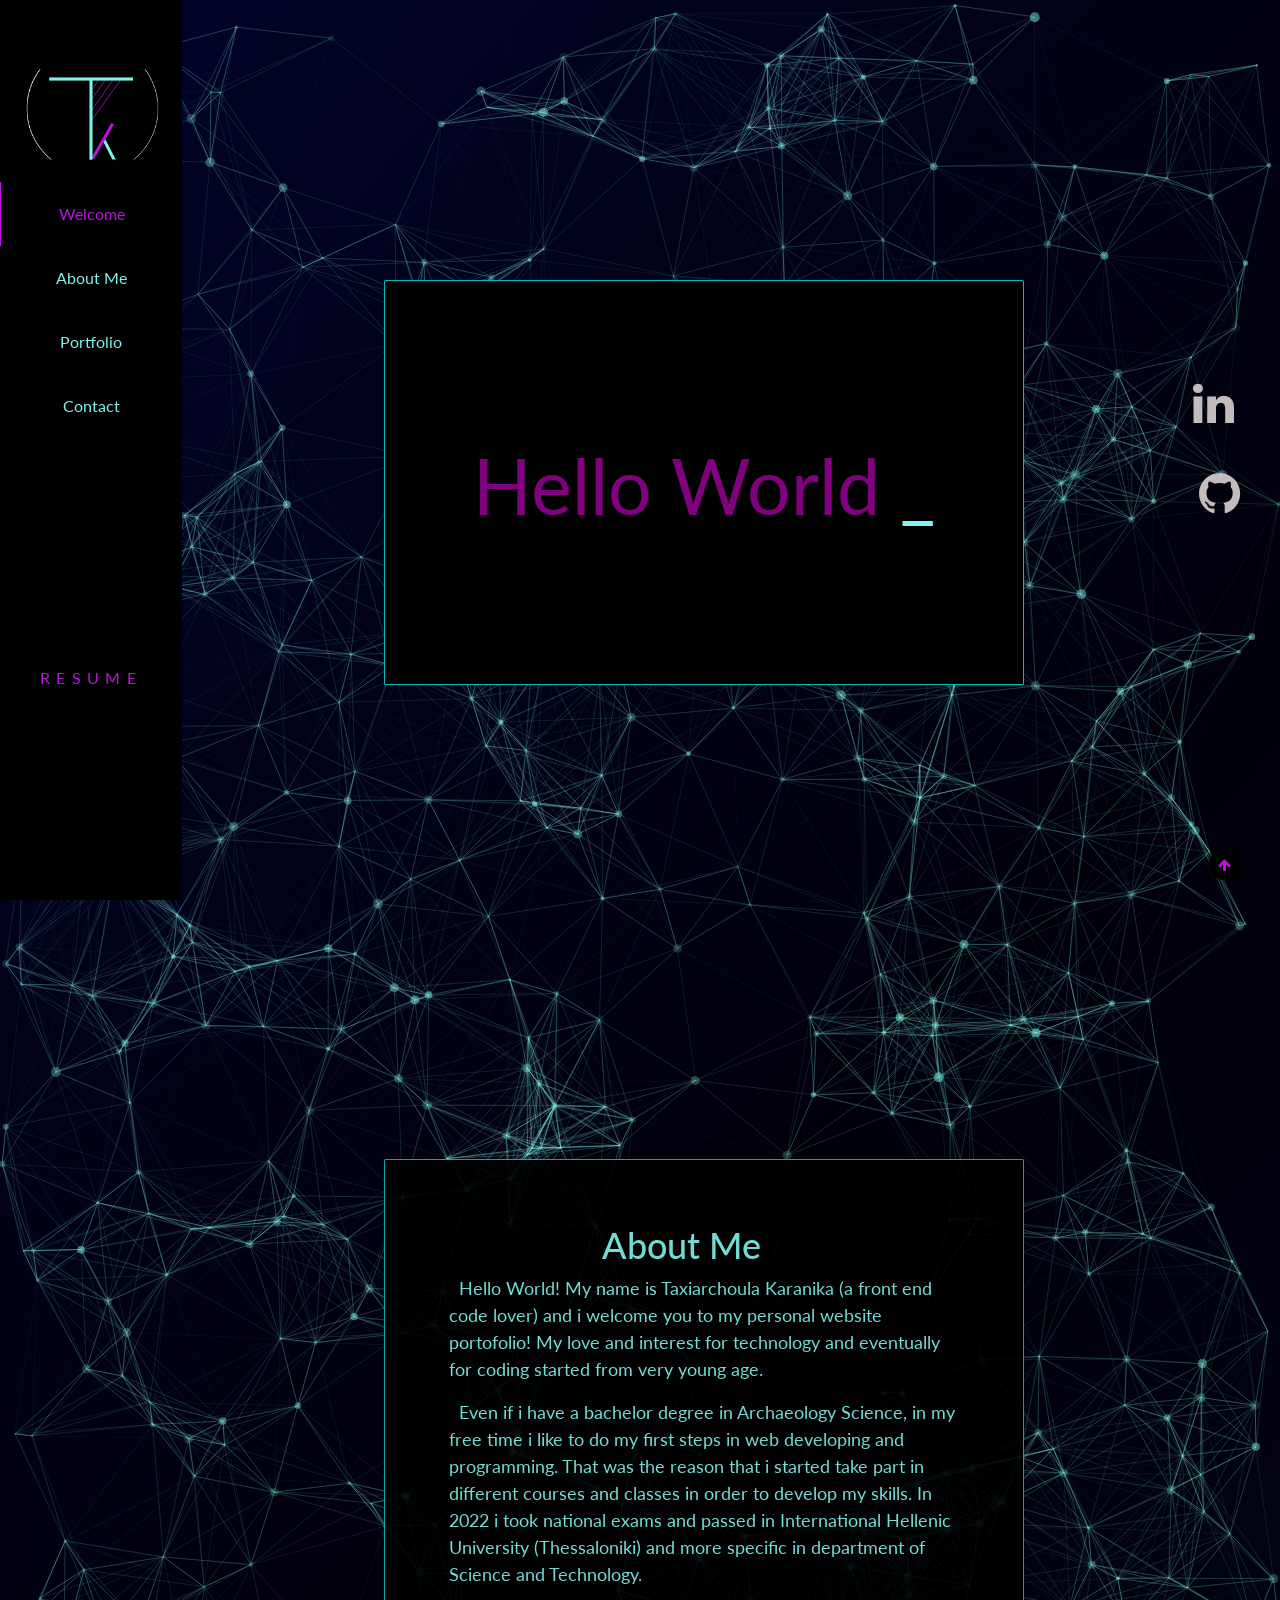
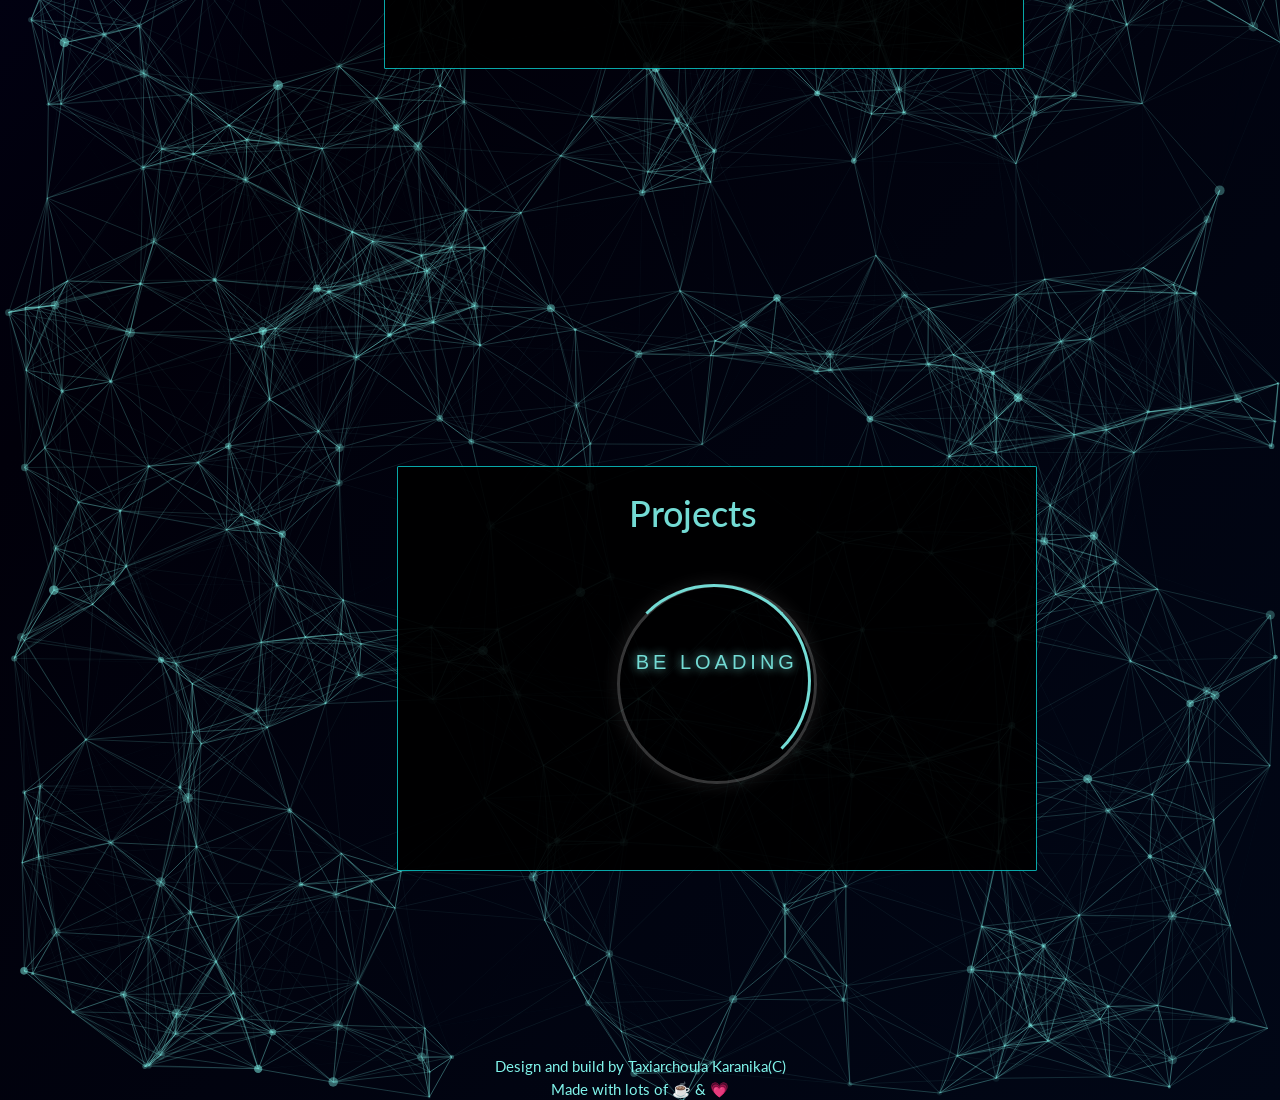
==== commit 95e3d5e0: "Add files via upload" ====
--- a/index.html
+++ b/index.html
@@ -94,7 +94,7 @@
                             <!--section Intro-->
                             <section id="intro">
                                     <div class="fixed-center reveal">
-                                        <div class='console-container' style="font-size: 8vh; position: relative; top: 30%;">
+                                        <div class='console-container' style="font-size: 8.5vh; position: relative; top: 30%;">
                                             <span id='text'></span>
                                             <div class='console-underscore' id='console'>&#95;</div>
                                         </div>
--- a/assets/style/content.css
+++ b/assets/style/content.css
@@ -149,8 +149,8 @@
 		padding: 5%;
 		margin:  5%;
 		left: 5%;
-		height: fit-content;
-		width: auto;
+		width: 82%;
+
 	}
 }
 
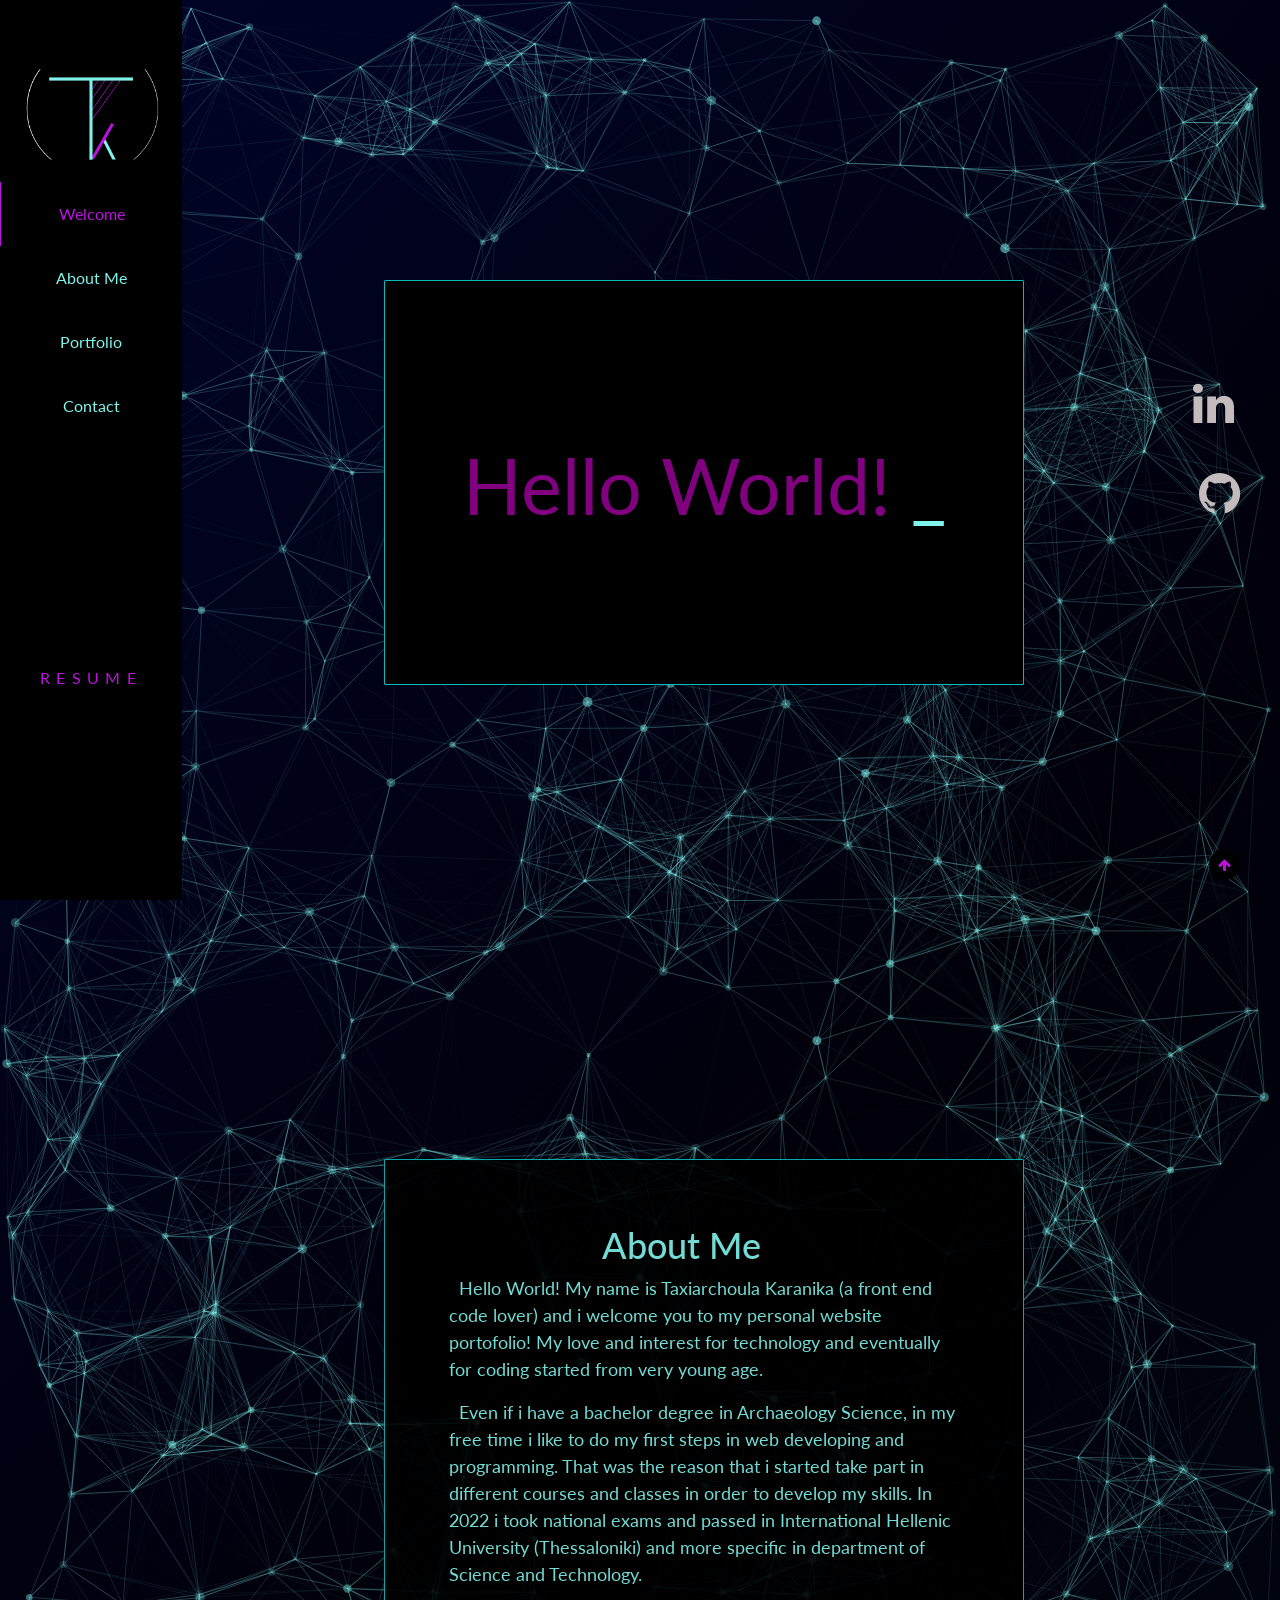
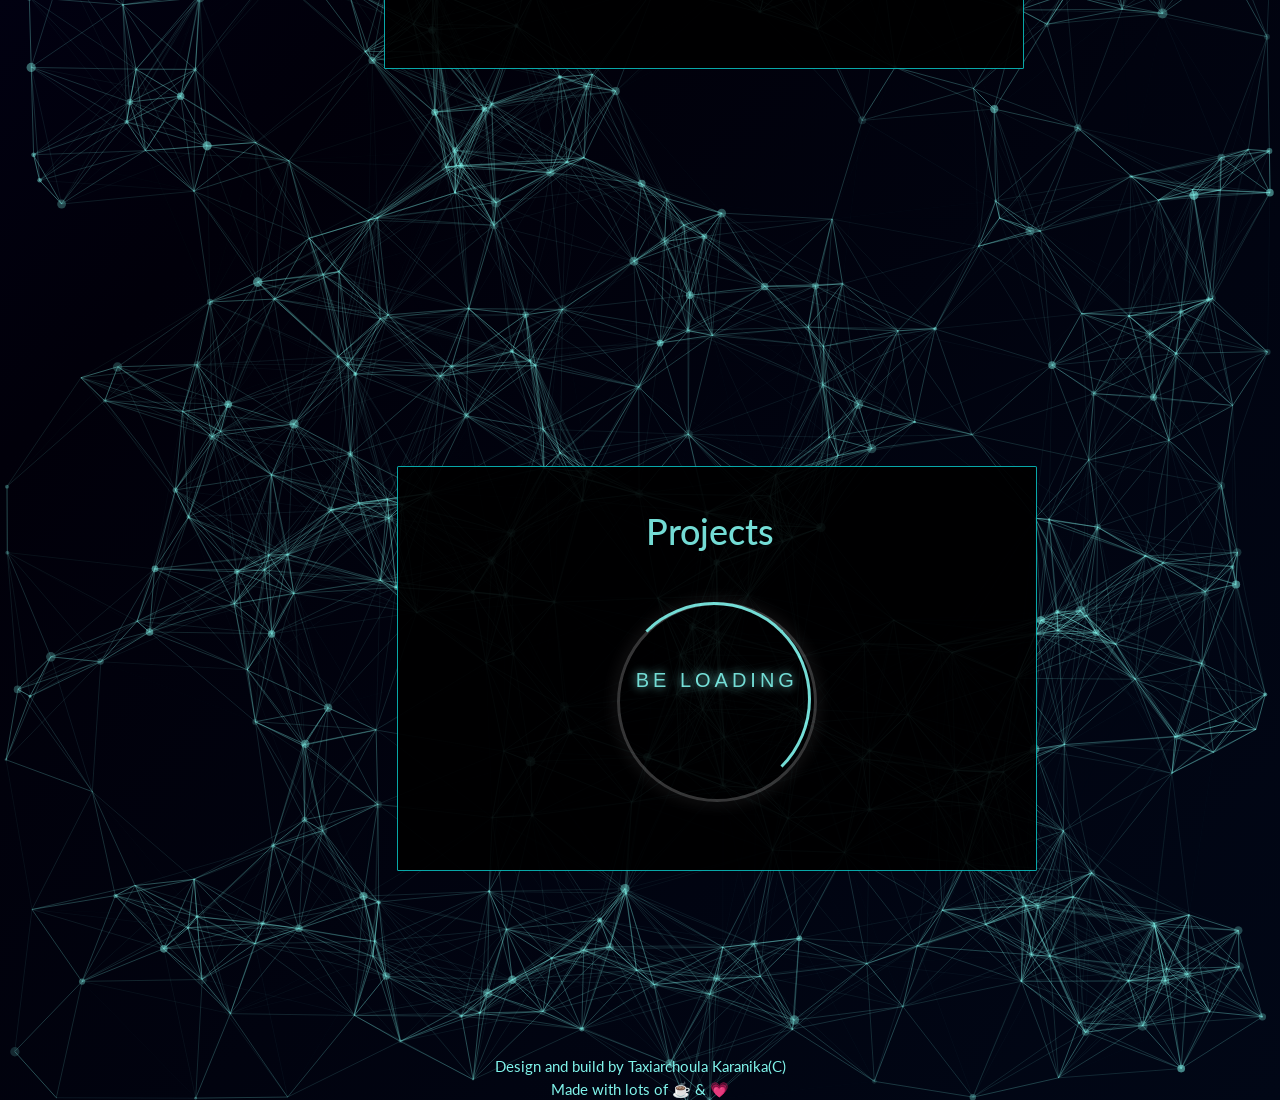
==== commit 129e91b3: "Add files via upload" ====
--- a/index.html
+++ b/index.html
@@ -30,18 +30,6 @@
 	
 </head>
 <body>
-    	<!--CSS Spinner-->
-		<div class="spinner-wrapper">
-            <div class="waviy">
-                <span style="--i:1">L</span>
-                <span style="--i:2"><img src="images/transparent_logo.png" style="width: 13vw;"></span>
-                <span style="--i:3">a</span>
-                <span style="--i:4">d</span>
-                <span style="--i:5">i</span>
-                <span style="--i:6">n</span>
-                <span style="--i:7">g</span>
-               </div>
-		</div>
             <!--animation bg-->
             <div class="background">
                     <script src="assets\js\pattern.js"></script>
@@ -114,7 +102,7 @@
                             <!--section Projects-->
                             <section id="Projects">
                                     <div class="fixed-center_projects reveal">
-                                        <h2 class="d-flex  text-center" style="color: #80F4EB; font-size: 4vh; position: relative; left: 35%;" >   Projects  </h2>
+                                        <h2 class="d-flex  text-center" style="color: #80F4EB; font-size: 4vh; position: relative; left: 38%; margin-top: 3%;" >   Projects  </h2>
                                             <div class="ring">Be loading</div>
                                     </div>
                             </section>
@@ -136,9 +124,8 @@
 		<script type="text/javascript" src="assets\js\customBg.js"></script>
 		<script type="text/javascript" src="assets\js\preloader.js"></script>
         <script type="text/javascript" src="assets\js\hamburger_menu.js"></script>
-        <script type="text/javascript" src="assets\js\text_intro.js"></script>
+        <script type="text/javascript" src="assets\js\text_intro.js"></script> 
         <script type="text/javascript" src="assets\js\btn_back_to_top.js"></script>
-        <script type="text/javascript" src="assets\js\load_top_page.js"></script>
         <script type="text/javascript" src="assets\js\reveal.js"></script>
 
 </body>
